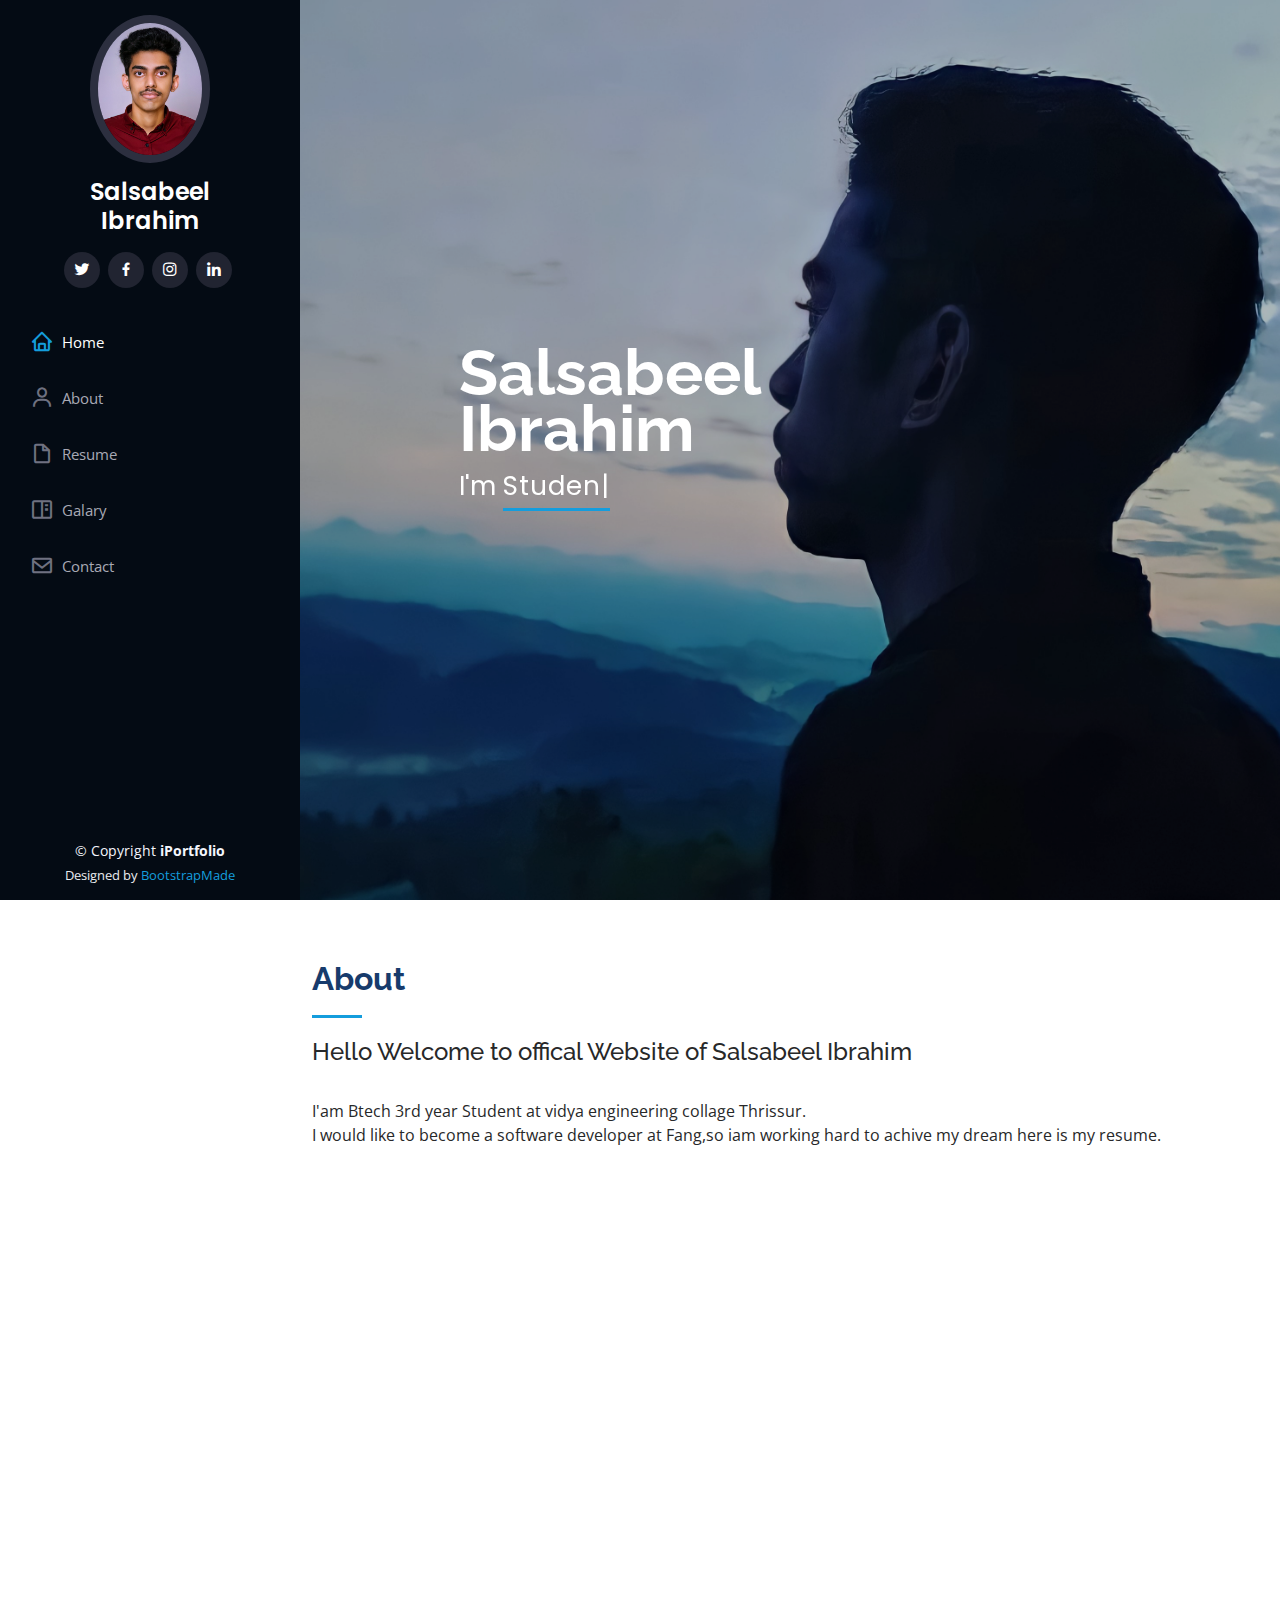
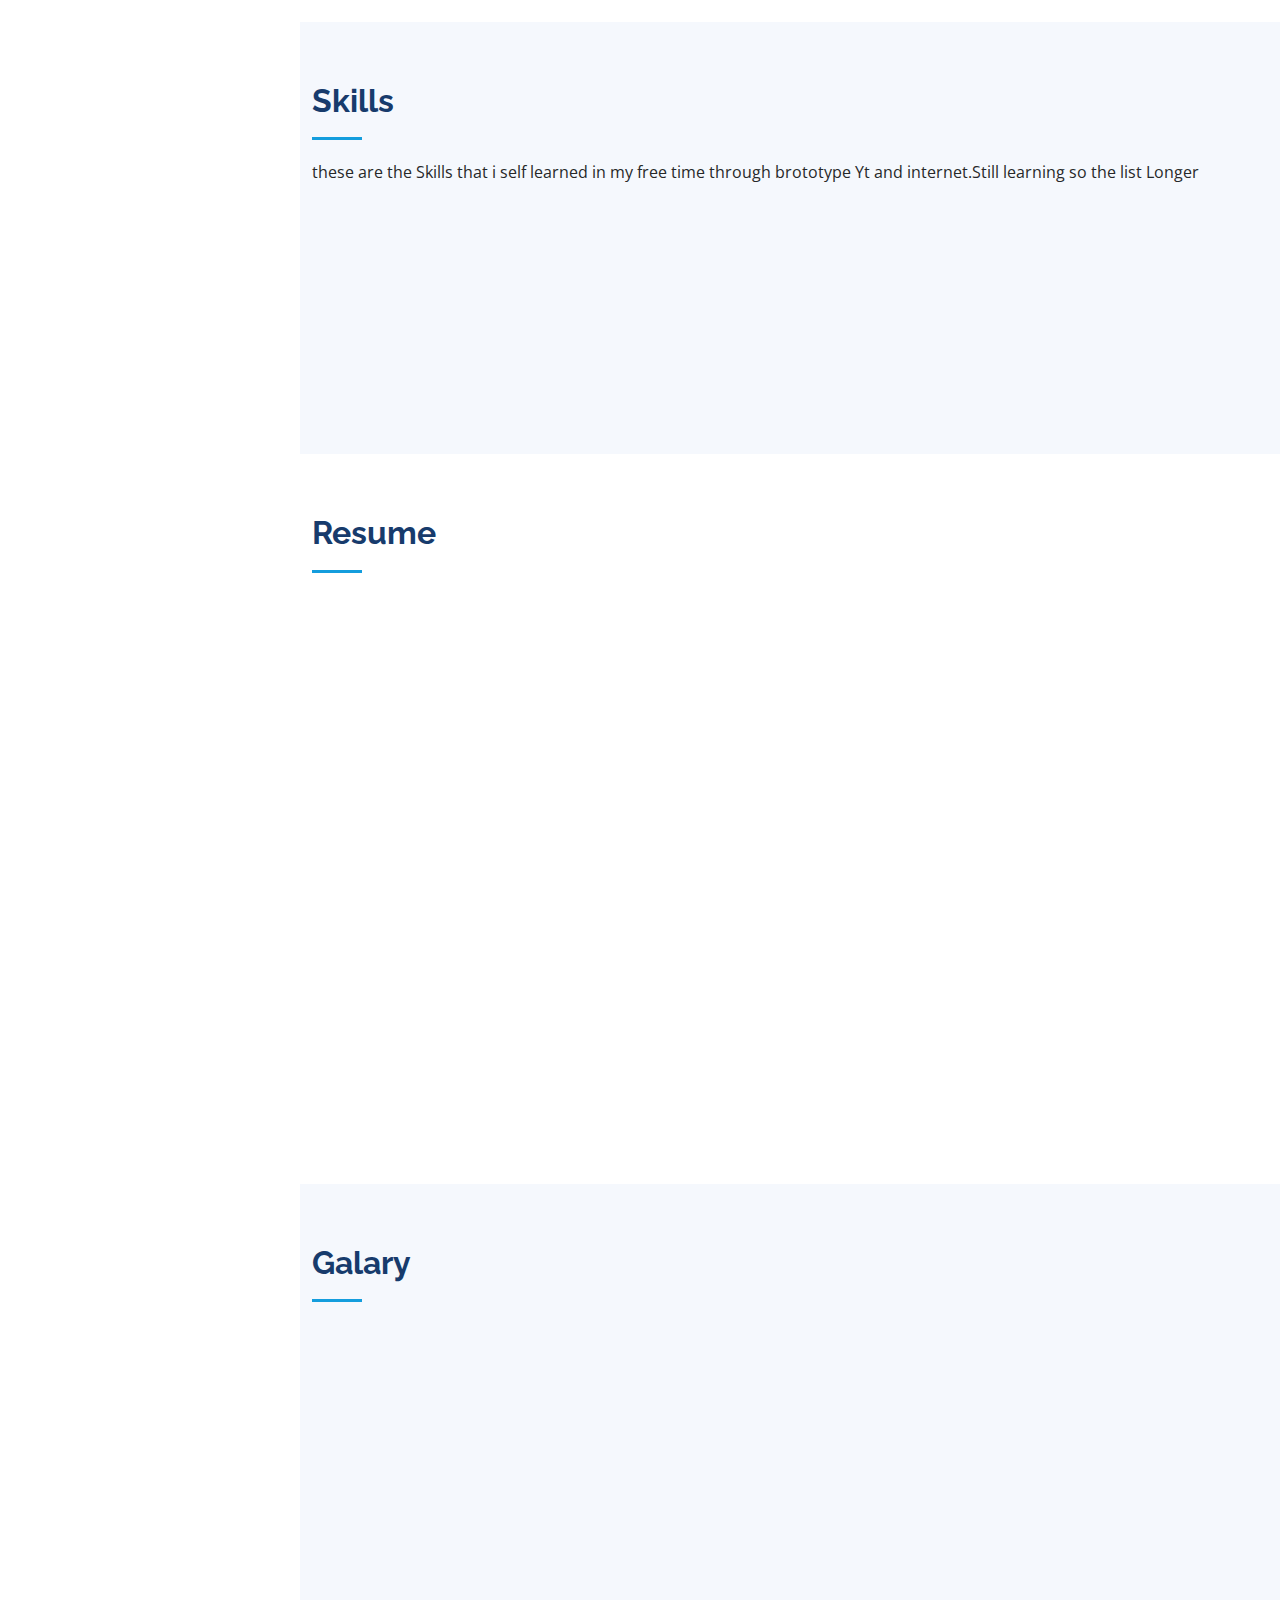
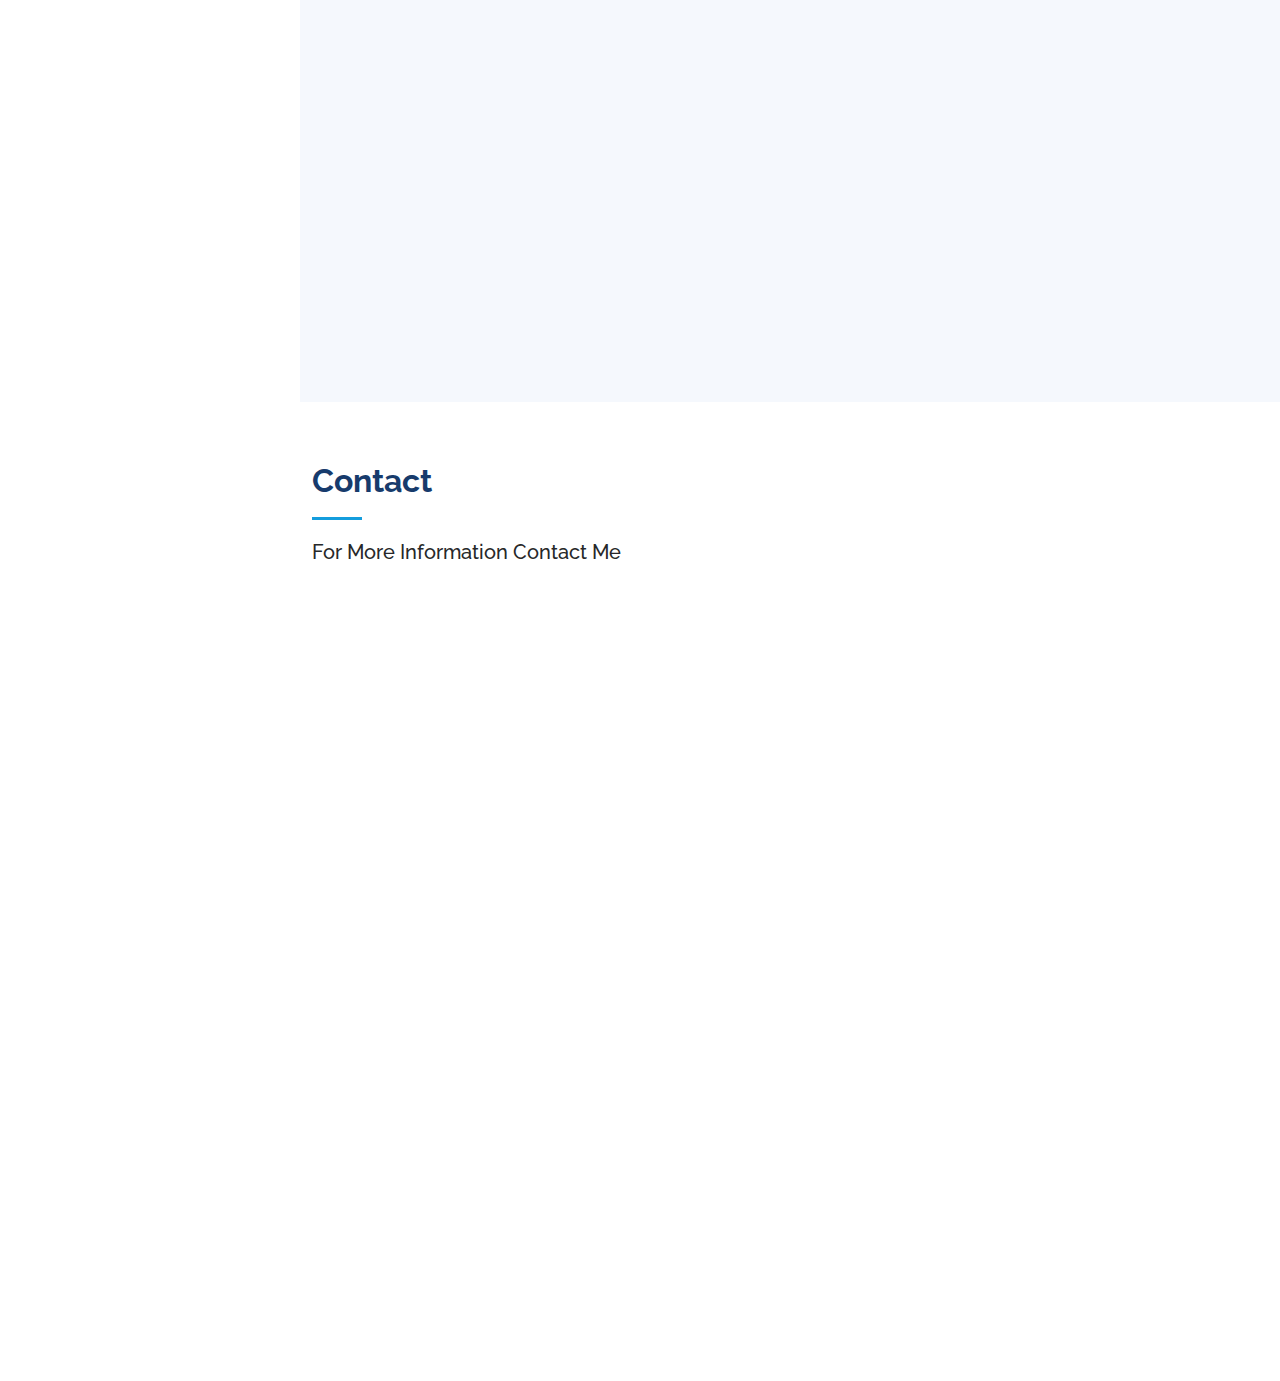
==== index.html @ 1c22c76a "contact" ====
<!DOCTYPE html>
<html lang="en">

<head>
  <meta charset="utf-8">
  <meta content="width=device-width, initial-scale=1.0" name="viewport">

  <title>Salsabeel Ibrahim</title>
  <meta content="" name="description">
  <meta content="" name="keywords">

  <!-- Favicons -->
  <link href="assets/img/favicon.png" rel="icon">
  <link href="assets/img/apple-touch-icon.png" rel="apple-touch-icon">

  <!-- Google Fonts -->
  <link href="https://fonts.googleapis.com/css?family=Open+Sans:300,300i,400,400i,600,600i,700,700i|Raleway:300,300i,400,400i,500,500i,600,600i,700,700i|Poppins:300,300i,400,400i,500,500i,600,600i,700,700i" rel="stylesheet">

  <!-- Vendor CSS Files -->
  <link href="assets/vendor/aos/aos.css" rel="stylesheet">
  <link href="assets/vendor/bootstrap/css/bootstrap.min.css" rel="stylesheet">
  <link href="assets/vendor/bootstrap-icons/bootstrap-icons.css" rel="stylesheet">
  <link href="assets/vendor/boxicons/css/boxicons.min.css" rel="stylesheet">
  <link href="assets/vendor/glightbox/css/glightbox.min.css" rel="stylesheet">
  <link href="assets/vendor/swiper/swiper-bundle.min.css" rel="stylesheet">

  <!-- Template Main CSS File -->
  <link href="assets/css/style.css" rel="stylesheet">


</head>

<body>

  <!-- ======= Mobile nav toggle button ======= -->
  <i class="bi bi-list mobile-nav-toggle d-xl-none"></i>

  <!-- ======= Header ======= -->
  <header id="header">
    <div class="d-flex flex-column">

      <div class="profile">
        <img src="assets/img/salprofile.jpg" alt="" class="img-fluid rounded-circle">
        <h1 class="text-light"><a href="index.html">Salsabeel<br>Ibrahim</a></h1>
        <div class="social-links mt-3 text-center">
          <a href="https://twitter.com/Salsabeel50" class="twitter"><i class="bx bxl-twitter"></i></a>
          <a href="https://www.facebook.com/profile.php?id=100012291482930" class="facebook"><i class="bx bxl-facebook"></i></a>
          <a href="https://www.instagram.com/_salsabeel_ibrahim_/" class="instagram"><i class="bx bxl-instagram"></i></a>
          <a href="https://www.linkedin.com/in/salsabeel-ibrahim-2803271a0/" class="linkedin"><i class="bx bxl-linkedin"></i></a>
        </div>
      </div>

      <nav id="navbar" class="nav-menu navbar">
        <ul>
          <li><a href="#hero" class="nav-link scrollto active"><i class="bx bx-home"></i> <span>Home</span></a></li>
          <li><a href="#about" class="nav-link scrollto"><i class="bx bx-user"></i> <span>About</span></a></li>
          <li><a href="#resume" class="nav-link scrollto"><i class="bx bx-file-blank"></i> <span>Resume</span></a></li>
          <li><a href="#portfolio" class="nav-link scrollto"><i class="bx bx-book-content"></i> <span>Galary</span></a></li>
          <li><a href="#contact" class="nav-link scrollto"><i class="bx bx-envelope"></i> <span>Contact</span></a></li>
        </ul>
      </nav><!-- .nav-menu -->
    </div>
  </header><!-- End Header -->

  <!-- ======= Hero Section ======= -->
  <section id="hero" class="d-flex flex-column justify-content-center align-items-center">
    <div class="hero-container" data-aos="fade-in">
      <h1>Salsabeel<br>Ibrahim</h1>
      <p>I'm <span class="typed" data-typed-items="Student, Designer, Freelancer, Programmer"></span></p>
    </div>
  </section><!-- End Hero -->

  <main id="main">

    <!-- ======= About Section ======= -->
    <section id="about" class="about">
      <div class="container">

        <div class="section-title">
          <h2>About</h2>
          <p><h4>Hello Welcome to offical Website of Salsabeel Ibrahim </h4> <br>I'am Btech 3rd year Student at vidya engineering collage Thrissur.<br>I would like to become a software developer at Fang,so iam working hard to achive my dream here is my resume.</p>
        </div>

        <div class="row">
          <div class="col-lg-4" data-aos="fade-right">
            <img src="assets/img/salprofile.jpg" class="img-fluid" alt="">
          </div>
          <div class="col-lg-8 pt-4 pt-lg-0 content" data-aos="fade-left">
            <h3>Programmer &amp; Web Designer.</h3>
            <p class="fst-italic">
             <h4>Personal Details</h4>
            </p>
            <div class="row">
              <div class="col-lg-6">
                <ul>
                  <li><i class="bi bi-chevron-right"></i> <strong>Birthday:</strong> <span>17 Aug 2001</span></li>
                  <li><i class="bi bi-chevron-right"></i> <strong>Website:</strong> <span>www.example.com</span></li>
                  <li><i class="bi bi-chevron-right"></i> <strong>Phone:</strong> <span>+91 8129558456</span></li>
                  <li><i class="bi bi-chevron-right"></i> <strong>City:</strong> <span>Thrissur,Kerala, India</span></li>
                </ul>
              </div>
              <div class="col-lg-6">
                <ul>
                  <li><i class="bi bi-chevron-right"></i> <strong>Age:</strong> <span>20</span></li>
                  <li><i class="bi bi-chevron-right"></i> <strong>Degree:</strong> <span>Btech</span></li>
                  <li><i class="bi bi-chevron-right"></i> <strong>PhEmailone:</strong> <span>salsabeelibrahim327@gmail.com</span></li>
                  <li><i class="bi bi-chevron-right"></i> <strong>Freelance:</strong> <span>Available</span></li>
                </ul>
              </div>
            </div>
            <p>
            </p>
          </div>
        </div>

      </div>
    </section><!-- End About Section -->

   

    <!-- ======= Skills Section ======= -->
    <section id="skills" class="skills section-bg">
      <div class="container">

        <div class="section-title">
          <h2>Skills</h2>
          <p>these are the Skills that i self learned in my free time through brototype Yt and internet.Still learning so the list Longer </p>
        </div>

        <div class="row skills-content">

          <div class="col-lg-6" data-aos="fade-up">

            <div class="progress">
              <span class="skill">HTML <i class="val">100%</i></span>
              <div class="progress-bar-wrap">
                <div class="progress-bar" role="progressbar" aria-valuenow="100" aria-valuemin="0" aria-valuemax="100"></div>
              </div>
            </div>

            <div class="progress">
              <span class="skill">C Programing <i class="val">90%</i></span>
              <div class="progress-bar-wrap">
                <div class="progress-bar" role="progressbar" aria-valuenow="90" aria-valuemin="0" aria-valuemax="100"></div>
              </div>
            </div>

            <div class="progress">
              <span class="skill">JavaScript <i class="val">75%</i></span>
              <div class="progress-bar-wrap">
                <div class="progress-bar" role="progressbar" aria-valuenow="75" aria-valuemin="0" aria-valuemax="100"></div>
              </div>
            </div>

          </div>

          <div class="col-lg-6" data-aos="fade-up" data-aos-delay="100">

            <div class="progress">
              <span class="skill">Python <i class="val">80%</i></span>
              <div class="progress-bar-wrap">
                <div class="progress-bar" role="progressbar" aria-valuenow="80" aria-valuemin="0" aria-valuemax="100"></div>
              </div>
            </div>

            <div class="progress">
              <span class="skill">Java<i class="val">90%</i></span>
              <div class="progress-bar-wrap">
                <div class="progress-bar" role="progressbar" aria-valuenow="90" aria-valuemin="0" aria-valuemax="100"></div>
              </div>
            </div>

            <div class="progress">
              <span class="skill">Sql <i class="val">55%</i></span>
              <div class="progress-bar-wrap">
                <div class="progress-bar" role="progressbar" aria-valuenow="55" aria-valuemin="0" aria-valuemax="100"></div>
              </div>
            </div>

          </div>

        </div>

      </div>
    </section><!-- End Skills Section -->

    <!-- ======= Resume Section ======= -->
    <section id="resume" class="resume">
      <div class="container">

        <div class="section-title">
          <h2>Resume</h2>
          <p></p>
        </div>

        <div class="row">
          <div class="col-lg-6" data-aos="fade-up">
            <h3 class="resume-title">Sumary</h3>
            <div class="resume-item pb-0">
              <h4>Salsabeel Ibrahim</h4>
              <ul>
                <li>Valiyakath (H) Thrissur,kechery po</li>
                <li>(+91) 8129558456</li>
                <li>salsabeelibrahim327@gmail.com</li>
              </ul>
            </div>

            <h3 class="resume-title">Education</h3>
            <div class="resume-item">
              <h4>Btech Cse</h4>
              <h5>2019 - present</h5>
              <p><em>Vidya Engineering Collage,Thrissur,Kerala</em></p>
              
            </div>
            <div class="resume-item">
              <h4>+2 Computer Science</h4>
              <h5>2017 - 2019</h5>
              <p><em>Concord Hss,thrissur,Kerala</em></p>
             </div>
          </div>
          <div class="col-lg-6" data-aos="fade-up" data-aos-delay="100">
            <h3 class="resume-title">Professional Experience</h3>
            <div class="resume-item">
              <h4>Web Designer</h4>
              <h5>2021 - Present</h5>
              <p><em>Thrissur,Kerala</em></p>
              <ul>
            </ul>
            </div>
            <div class="resume-item">
              <h4>Program Developer</h4>
              <h5>2020 - Present</h5>
              <p><em>Thrissur,Kerala</em></p>
              <ul>
             
              </ul>
            </div>
          </div>
        </div>

      </div>
    </section><!-- End Resume Section -->

    <!-- ======= Galary Section ======= -->
    <section id="portfolio" class="portfolio section-bg">
      <div class="container">

        <div class="section-title">
          <h2>Galary</h2>
          
        </div>

        <div class="row" data-aos="fade-up">
          <div class="col-lg-12 d-flex justify-content-center">
            <ul id="portfolio-flters">
              <li data-filter="*" class="filter-active">IMG</li>
           
          
            </ul>
          </div>
        </div>

        <div class="row portfolio-container" data-aos="fade-up" data-aos-delay="100">

          <div class="col-lg-4 col-md-6 portfolio-item filter-app">
            <div class="portfolio-wrap">
              <img src="assets/img/portfolio/portfolio-1.jpg" class="img-fluid" alt="">
              <div class="portfolio-links">
                <a href="assets/img/portfolio/portfolio-1.jpg" data-gallery="portfolioGallery" class="portfolio-lightbox" title="App 1"><i class="bx bx-plus"></i></a>
                <a href="portfolio-details.html" title="More Details"><i class="bx bx-link"></i></a>
              </div>
            </div>
          </div>

          <div class="col-lg-4 col-md-6 portfolio-item filter-web">
            <div class="portfolio-wrap">
              <img src="assets/img/portfolio/portfolio-2.jpg" class="img-fluid" alt="">
              <div class="portfolio-links">
                <a href="assets/img/portfolio/portfolio-2.jpg" data-gallery="portfolioGallery" class="portfolio-lightbox" title="Web 3"><i class="bx bx-plus"></i></a>
                <a href="portfolio-details.html" title="More Details"><i class="bx bx-link"></i></a>
              </div>
            </div>
          </div>

          <div class="col-lg-4 col-md-6 portfolio-item filter-app">
            <div class="portfolio-wrap">
              <img src="assets/img/portfolio/portfolio-3.jpg" class="img-fluid" alt="">
              <div class="portfolio-links">
                <a href="assets/img/portfolio/portfolio-3.jpg" data-gallery="portfolioGallery" class="portfolio-lightbox" title="App 2"><i class="bx bx-plus"></i></a>
                <a href="portfolio-details.html" title="More Details"><i class="bx bx-link"></i></a>
              </div>
            </div>
          </div>

          <div class="col-lg-4 col-md-6 portfolio-item filter-card">
            <div class="portfolio-wrap">
              <img src="assets/img/portfolio/portfolio-4.jpg" class="img-fluid" alt="">
              <div class="portfolio-links">
                <a href="assets/img/portfolio/portfolio-4.jpg" data-gallery="portfolioGallery" class="portfolio-lightbox" title="Card 2"><i class="bx bx-plus"></i></a>
                <a href="portfolio-details.html" title="More Details"><i class="bx bx-link"></i></a>
              </div>
            </div>
          </div>

          <div class="col-lg-4 col-md-6 portfolio-item filter-web">
            <div class="portfolio-wrap">
              <img src="assets/img/portfolio/portfolio-5.jpg" class="img-fluid" alt="">
              <div class="portfolio-links">
                <a href="assets/img/portfolio/portfolio-5.jpg" data-gallery="portfolioGallery" class="portfolio-lightbox" title="Web 2"><i class="bx bx-plus"></i></a>
                <a href="portfolio-details.html" title="More Details"><i class="bx bx-link"></i></a>
              </div>
            </div>
          </div>

          <div class="col-lg-4 col-md-6 portfolio-item filter-app">
            <div class="portfolio-wrap">
              <img src="assets/img/portfolio/portfolio-6.jpg" class="img-fluid" alt="">
              <div class="portfolio-links">
                <a href="assets/img/portfolio/portfolio-6.jpg" data-gallery="portfolioGallery" class="portfolio-lightbox" title="App 3"><i class="bx bx-plus"></i></a>
                <a href="portfolio-details.html" title="More Details"><i class="bx bx-link"></i></a>
              </div>
            </div>
          </div>

        
        
       

        </div>

      </div>
    </section>
    <!-- End Galary Section -->
    

    <!-- ======= Contact Section ======= -->
    <section id="contact" class="contact">
      <div class="container">

        <div class="section-title">
          <h2>Contact</h2>
          <h5>For More Information Contact Me</h5>
        </div>

        <div class="row" data-aos="fade-in">

          <div class="col-lg-5 d-flex align-items-stretch">
            <div class="info">
              <div class="address">
                <i class="bi bi-geo-alt"></i>
                <h4>Location:</h4>
                <p>Valiyakath house,kechery po</p>
              </div>

              <div class="email">
                <i class="bi bi-envelope"></i>
                <h4>Email:</h4>
                <p>salsabeelibrahim327@gmail.com</p>
              </div>

              <div class="phone">
                <i class="bi bi-phone"></i>
                <h4>Call:</h4>
                <p>+91 8129558456</p>
              </div>
              <iframe src="https://www.google.com/maps/embed?pb=!1m18!1m12!1m3!1d3921.4640802925537!2d76.12225723740738!3d10.621009330094372!2m3!1f0!2f0!3f0!3m2!1i1024!2i768!4f13.1!3m3!1m2!1s0x3ba7eb0253579661%3A0xbcd5757e93e74c74!2zMTDCsDM3JzE1LjYiTiA3NsKwMDcnMjUuMiJF!5e0!3m2!1sen!2sin!4v1645199486557!5m2!1sen!2sin" width="320" height="330" style="border:0;" allowfullscreen="" loading="lazy"></iframe>
                </div>

          </div>

          <div class="col-lg-7 mt-5 mt-lg-0 d-flex align-items-stretch">
            <form action="forms/contact.php" method="post" role="form" class="php-email-form">
              <div class="row">
                <div class="form-group col-md-6">
                  <label for="name">Your Name</label>
                  <input type="text" name="name" class="form-control" id="name" required>
                </div>
                <div class="form-group col-md-6">
                  <label for="name">Your Email</label>
                  <input type="email" class="form-control" name="email" id="email" required>
                </div>
              </div>
              <div class="form-group">
                <label for="name">Subject</label>
                <input type="text" class="form-control" name="subject" id="subject" required>
              </div>
              <div class="form-group">
                <label for="name">Message</label>
                <textarea class="form-control" name="message" rows="10" required></textarea>
              </div>
              <div class="my-3">
                <div class="loading">Loading</div>
                <div class="error-message"></div>
                <div class="sent-message">Your message has been sent. Thank you!</div>
              </div>
              <div class="text-center"><button type="submit">Send Message</button></div>
            </form>
          </div>

        </div>

      </div>
    </section><!-- End Contact Section -->

  </main><!-- End #main -->

  <!-- ======= Footer ======= -->
  <footer id="footer">
    <div class="container">
      <div class="copyright">
        &copy; Copyright <strong><span>iPortfolio</span></strong>
      </div>
      <div class="credits">
        <!-- All the links in the footer should remain intact. -->
        <!-- You can delete the links only if you purchased the pro version. -->
        <!-- Licensing information: https://bootstrapmade.com/license/ -->
        <!-- Purchase the pro version with working PHP/AJAX contact form: https://bootstrapmade.com/iportfolio-bootstrap-portfolio-websites-template/ -->
        Designed by <a href="https://bootstrapmade.com/">BootstrapMade</a>
      </div>
    </div>
  </footer><!-- End  Footer -->

  <a href="#" class="back-to-top d-flex align-items-center justify-content-center"><i class="bi bi-arrow-up-short"></i></a>

  <!-- Vendor JS Files -->
  <script src="assets/vendor/purecounter/purecounter.js"></script>
  <script src="assets/vendor/aos/aos.js"></script>
  <script src="assets/vendor/bootstrap/js/bootstrap.bundle.min.js"></script>
  <script src="assets/vendor/glightbox/js/glightbox.min.js"></script>
  <script src="assets/vendor/isotope-layout/isotope.pkgd.min.js"></script>
  <script src="assets/vendor/swiper/swiper-bundle.min.js"></script>
  <script src="assets/vendor/typed.js/typed.min.js"></script>
  <script src="assets/vendor/waypoints/noframework.waypoints.js"></script>
  <script src="assets/vendor/php-email-form/validate.js"></script>

  <!-- Template Main JS File -->
  <script src="assets/js/main.js"></script>

</body>

</html>
---- assets/css/style.css ----
/**
* Template Name: iPortfolio - v3.7.0
* Template URL: https://bootstrapmade.com/iportfolio-bootstrap-portfolio-websites-template/
* Author: BootstrapMade.com
* License: https://bootstrapmade.com/license/
*/

/*--------------------------------------------------------------
# General
--------------------------------------------------------------*/
body {
  font-family: "Open Sans", sans-serif;
  color: #272829;
}

a {
  color: #149ddd;
  text-decoration: none;
}

a:hover {
  color: #37b3ed;
  text-decoration: none;
}

h1, h2, h3, h4, h5, h6 {
  font-family: "Raleway", sans-serif;
}

/*--------------------------------------------------------------
# Back to top button
--------------------------------------------------------------*/
.back-to-top {
  position: fixed;
  visibility: hidden;
  opacity: 0;
  right: 15px;
  bottom: 15px;
  z-index: 996;
  background: #149ddd;
  width: 40px;
  height: 40px;
  border-radius: 50px;
  transition: all 0.4s;
}
.back-to-top i {
  font-size: 28px;
  color: #fff;
  line-height: 0;
}
.back-to-top:hover {
  background: #2eafec;
  color: #fff;
}
.back-to-top.active {
  visibility: visible;
  opacity: 1;
}

/*--------------------------------------------------------------
# Header
--------------------------------------------------------------*/
#header {
  position: fixed;
  top: 0;
  left: 0;
  bottom: 0;
  width: 300px;
  transition: all ease-in-out 0.5s;
  z-index: 9997;
  transition: all 0.5s;
  padding: 0 15px;
  background: #040b14;
  overflow-y: auto;
}
#header .profile img {
  margin: 15px auto;
  display: block;
  width: 120px;
  border: 8px solid #2c2f3f;
}
#header .profile h1 {
  font-size: 24px;
  margin: 0;
  padding: 0;
  font-weight: 600;
  -moz-text-align-last: center;
  text-align-last: center;
  font-family: "Poppins", sans-serif;
}
#header .profile h1 a, #header .profile h1 a:hover {
  color: #fff;
  text-decoration: none;
}
#header .profile .social-links a {
  font-size: 18px;
  display: inline-block;
  background: #212431;
  color: #fff;
  line-height: 1;
  padding: 8px 0;
  margin-right: 4px;
  border-radius: 50%;
  text-align: center;
  width: 36px;
  height: 36px;
  transition: 0.3s;
}
#header .profile .social-links a:hover {
  background: #149ddd;
  color: #fff;
  text-decoration: none;
}

#main {
  margin-left: 300px;
}

@media (max-width: 1199px) {
  #header {
    left: -300px;
  }

  #main {
    margin-left: 0;
  }
}
/*--------------------------------------------------------------
# Navigation Menu
--------------------------------------------------------------*/
/* Desktop Navigation */
.nav-menu {
  padding: 30px 0 0 0;
}
.nav-menu * {
  margin: 0;
  padding: 0;
  list-style: none;
}
.nav-menu > ul > li {
  position: relative;
  white-space: nowrap;
}
.nav-menu a, .nav-menu a:focus {
  display: flex;
  align-items: center;
  color: #a8a9b4;
  padding: 12px 15px;
  margin-bottom: 8px;
  transition: 0.3s;
  font-size: 15px;
}
.nav-menu a i, .nav-menu a:focus i {
  font-size: 24px;
  padding-right: 8px;
  color: #6f7180;
}
.nav-menu a:hover, .nav-menu .active, .nav-menu .active:focus, .nav-menu li:hover > a {
  text-decoration: none;
  color: #fff;
}
.nav-menu a:hover i, .nav-menu .active i, .nav-menu .active:focus i, .nav-menu li:hover > a i {
  color: #149ddd;
}

/* Mobile Navigation */
.mobile-nav-toggle {
  position: fixed;
  right: 15px;
  top: 15px;
  z-index: 9998;
  border: 0;
  font-size: 24px;
  transition: all 0.4s;
  outline: none !important;
  background-color: #149ddd;
  color: #fff;
  width: 40px;
  height: 40px;
  display: inline-flex;
  align-items: center;
  justify-content: center;
  line-height: 0;
  border-radius: 50px;
  cursor: pointer;
}

.mobile-nav-active {
  overflow: hidden;
}
.mobile-nav-active #header {
  left: 0;
}

/*--------------------------------------------------------------
# Hero Section
--------------------------------------------------------------*/
#hero {
  width: 100%;
  height: 100vh;
  background: url("../img/cover_ccexpress.jpeg") top center;
  background-size:cover;
  padding-left: 10px;
}
#hero:before {
  content: "";
  background: rgba(5, 13, 24, 0.3);
  position: absolute;
  bottom: 0;
  top: 0;
  left: 0;
  right: 0;
  z-index: 1;
}
#hero .hero-container {
  position: relative;
  z-index: 2;
  min-width: 300px;
  margin-right: 70px;
}
#hero h1 {
  margin: 0 0 10px 0;
  font-size: 64px;
  font-weight: 700;
  line-height: 56px;
  color: #fff;
}
#hero p {
  color: #fff;
  margin-bottom: 50px;
  font-size: 26px;
  font-family: "Poppins", sans-serif;
}
#hero p span {
  color: #fff;
  padding-bottom: 4px;
  letter-spacing: 1px;
  border-bottom: 3px solid #149ddd;
}
@media (min-width: 1024px) {
  #hero {
    background-attachment: fixed;
  }
}
@media (max-width: 768px) {
  #hero h1 {
    font-size: 28px;
    line-height: 36px;
  }
  #hero h2 {
    font-size: 18px;
    line-height: 24px;
    margin-bottom: 30px;
  }
}

/*--------------------------------------------------------------
# Sections General
--------------------------------------------------------------*/
section {
  padding: 60px 0;
  overflow: hidden;
}

.section-bg {
  background: #f5f8fd;
}

.section-title {
  padding-bottom: 30px;
}
.section-title h2 {
  font-size: 32px;
  font-weight: bold;
  margin-bottom: 20px;
  padding-bottom: 20px;
  position: relative;
  color: #173b6c;
}
.section-title h2::after {
  content: "";
  position: absolute;
  display: block;
  width: 50px;
  height: 3px;
  background: #149ddd;
  bottom: 0;
  left: 0;
}
.section-title p {
  margin-bottom: 0;
}

/*--------------------------------------------------------------
# About
--------------------------------------------------------------*/
.about .content h3 {
  font-weight: 700;
  font-size: 26px;
  color: #173b6c;
}
.about .content ul {
  list-style: none;
  padding: 0;
}
.about .content ul li {
  margin-bottom: 20px;
  display: flex;
  align-items: center;
}
.about .content ul strong {
  margin-right: 10px;
}
.about .content ul i {
  font-size: 16px;
  margin-right: 5px;
  color: #149ddd;
  line-height: 0;
}
.about .content p:last-child {
  margin-bottom: 0;
}

/*--------------------------------------------------------------
# Facts
--------------------------------------------------------------*/
.facts {
  padding-bottom: 30px;
}
.facts .count-box {
  padding: 30px;
  width: 100%;
}
.facts .count-box i {
  display: block;
  font-size: 44px;
  color: #149ddd;
  float: left;
  line-height: 0;
}
.facts .count-box span {
  font-size: 48px;
  line-height: 40px;
  display: block;
  font-weight: 700;
  color: #050d18;
  margin-left: 60px;
}
.facts .count-box p {
  padding: 15px 0 0 0;
  margin: 0 0 0 60px;
  font-family: "Raleway", sans-serif;
  font-size: 14px;
  color: #122f57;
}
.facts .count-box a {
  font-weight: 600;
  display: block;
  margin-top: 20px;
  color: #122f57;
  font-size: 15px;
  font-family: "Poppins", sans-serif;
  transition: ease-in-out 0.3s;
}
.facts .count-box a:hover {
  color: #1f5297;
}

/*--------------------------------------------------------------
# Akills
--------------------------------------------------------------*/
.skills .progress {
  height: 60px;
  display: block;
  background: none;
  border-radius: 0;
}
.skills .progress .skill {
  padding: 0;
  margin: 0 0 6px 0;
  text-transform: uppercase;
  display: block;
  font-weight: 600;
  font-family: "Poppins", sans-serif;
  color: #050d18;
}
.skills .progress .skill .val {
  float: right;
  font-style: normal;
}
.skills .progress-bar-wrap {
  background: #dce8f8;
  height: 10px;
}
.skills .progress-bar {
  width: 1px;
  height: 10px;
  transition: 0.9s;
  background-color: #149ddd;
}

/*--------------------------------------------------------------
# Resume
--------------------------------------------------------------*/
.resume .resume-title {
  font-size: 26px;
  font-weight: 700;
  margin-top: 20px;
  margin-bottom: 20px;
  color: #050d18;
}
.resume .resume-item {
  padding: 0 0 20px 20px;
  margin-top: -2px;
  border-left: 2px solid #1f5297;
  position: relative;
}
.resume .resume-item h4 {
  line-height: 18px;
  font-size: 18px;
  font-weight: 600;
  text-transform: uppercase;
  font-family: "Poppins", sans-serif;
  color: #050d18;
  margin-bottom: 10px;
}
.resume .resume-item h5 {
  font-size: 16px;
  background: #e4edf9;
  padding: 5px 15px;
  display: inline-block;
  font-weight: 600;
  margin-bottom: 10px;
}
.resume .resume-item ul {
  padding-left: 20px;
}
.resume .resume-item ul li {
  padding-bottom: 10px;
}
.resume .resume-item:last-child {
  padding-bottom: 0;
}
.resume .resume-item::before {
  content: "";
  position: absolute;
  width: 16px;
  height: 16px;
  border-radius: 50px;
  left: -9px;
  top: 0;
  background: #fff;
  border: 2px solid #1f5297;
}

/*--------------------------------------------------------------
# Portfolio
--------------------------------------------------------------*/
.portfolio .portfolio-item {
  margin-bottom: 30px;
}
.portfolio #portfolio-flters {
  padding: 0;
  margin: 0 auto 35px auto;
  list-style: none;
  text-align: center;
  background: #fff;
  border-radius: 50px;
  padding: 2px 15px;
}
.portfolio #portfolio-flters li {
  cursor: pointer;
  display: inline-block;
  padding: 10px 15px 8px 15px;
  font-size: 14px;
  font-weight: 600;
  line-height: 1;
  text-transform: uppercase;
  color: #272829;
  margin-bottom: 5px;
  transition: all 0.3s ease-in-out;
}
.portfolio #portfolio-flters li:hover, .portfolio #portfolio-flters li.filter-active {
  color: #149ddd;
}
.portfolio #portfolio-flters li:last-child {
  margin-right: 0;
}
.portfolio .portfolio-wrap {
  transition: 0.3s;
  position: relative;
  overflow: hidden;
  z-index: 1;
}
.portfolio .portfolio-wrap::before {
  content: "";
  background: rgba(255, 255, 255, 0.5);
  position: absolute;
  left: 0;
  right: 0;
  top: 0;
  bottom: 0;
  transition: all ease-in-out 0.3s;
  z-index: 2;
  opacity: 0;
}
.portfolio .portfolio-wrap .portfolio-links {
  opacity: 1;
  left: 0;
  right: 0;
  bottom: -60px;
  z-index: 3;
  position: absolute;
  transition: all ease-in-out 0.3s;
  display: flex;
  justify-content: center;
}
.portfolio .portfolio-wrap .portfolio-links a {
  color: #fff;
  font-size: 28px;
  text-align: center;
  background: rgba(20, 157, 221, 0.75);
  transition: 0.3s;
  width: 50%;
}
.portfolio .portfolio-wrap .portfolio-links a:hover {
  background: rgba(20, 157, 221, 0.95);
}
.portfolio .portfolio-wrap .portfolio-links a + a {
  border-left: 1px solid #37b3ed;
}
.portfolio .portfolio-wrap:hover::before {
  top: 0;
  left: 0;
  right: 0;
  bottom: 0;
  opacity: 1;
}
.portfolio .portfolio-wrap:hover .portfolio-links {
  opacity: 1;
  bottom: 0;
}

/*--------------------------------------------------------------
# Portfolio Details
--------------------------------------------------------------*/
.portfolio-details {
  padding-top: 40px;
}
.portfolio-details .portfolio-details-slider img {
  width: 100%;
}
.portfolio-details .portfolio-details-slider .swiper-pagination {
  margin-top: 20px;
  position: relative;
}
.portfolio-details .portfolio-details-slider .swiper-pagination .swiper-pagination-bullet {
  width: 12px;
  height: 12px;
  background-color: #fff;
  opacity: 1;
  border: 1px solid #149ddd;
}
.portfolio-details .portfolio-details-slider .swiper-pagination .swiper-pagination-bullet-active {
  background-color: #149ddd;
}
.portfolio-details .portfolio-info {
  padding: 30px;
  box-shadow: 0px 0 30px rgba(5, 13, 24, 0.08);
}
.portfolio-details .portfolio-info h3 {
  font-size: 22px;
  font-weight: 700;
  margin-bottom: 20px;
  padding-bottom: 20px;
  border-bottom: 1px solid #eee;
}
.portfolio-details .portfolio-info ul {
  list-style: none;
  padding: 0;
  font-size: 15px;
}
.portfolio-details .portfolio-info ul li + li {
  margin-top: 10px;
}
.portfolio-details .portfolio-description {
  padding-top: 30px;
}
.portfolio-details .portfolio-description h2 {
  font-size: 26px;
  font-weight: 700;
  margin-bottom: 20px;
}
.portfolio-details .portfolio-description p {
  padding: 0;
}

/*--------------------------------------------------------------
# Services
--------------------------------------------------------------*/
.services .icon-box {
  margin-bottom: 20px;
}
.services .icon {
  float: left;
  display: flex;
  align-items: center;
  justify-content: center;
  width: 54px;
  height: 54px;
  background: #149ddd;
  border-radius: 50%;
  transition: 0.5s;
  border: 1px solid #149ddd;
}
.services .icon i {
  color: #fff;
  font-size: 24px;
  line-height: 0;
}
.services .icon-box:hover .icon {
  background: #fff;
}
.services .icon-box:hover .icon i {
  color: #149ddd;
}
.services .title {
  margin-left: 80px;
  font-weight: 700;
  margin-bottom: 15px;
  font-size: 18px;
}
.services .title a {
  color: #343a40;
}
.services .title a:hover {
  color: #149ddd;
}
.services .description {
  margin-left: 80px;
  line-height: 24px;
  font-size: 14px;
}

/*--------------------------------------------------------------
# Testimonials
--------------------------------------------------------------*/
.testimonials .testimonials-carousel, .testimonials .testimonials-slider {
  overflow: hidden;
}
.testimonials .testimonial-item {
  box-sizing: content-box;
  text-align: center;
  min-height: 320px;
}
.testimonials .testimonial-item .testimonial-img {
  width: 90px;
  border-radius: 50%;
  margin: 0 auto;
}
.testimonials .testimonial-item h3 {
  font-size: 18px;
  font-weight: bold;
  margin: 10px 0 5px 0;
  color: #111;
}
.testimonials .testimonial-item h4 {
  font-size: 14px;
  color: #999;
  margin: 0;
}
.testimonials .testimonial-item .quote-icon-left, .testimonials .testimonial-item .quote-icon-right {
  color: #c3e8fa;
  font-size: 26px;
}
.testimonials .testimonial-item .quote-icon-left {
  display: inline-block;
  left: -5px;
  position: relative;
}
.testimonials .testimonial-item .quote-icon-right {
  display: inline-block;
  right: -5px;
  position: relative;
  top: 10px;
}
.testimonials .testimonial-item p {
  font-style: italic;
  margin: 0 15px 15px 15px;
  padding: 20px;
  background: #fff;
  position: relative;
  margin-bottom: 35px;
  border-radius: 6px;
  box-shadow: 0px 2px 15px rgba(0, 0, 0, 0.1);
}
.testimonials .testimonial-item p::after {
  content: "";
  width: 0;
  height: 0;
  border-top: 20px solid #fff;
  border-right: 20px solid transparent;
  border-left: 20px solid transparent;
  position: absolute;
  bottom: -20px;
  left: calc(50% - 20px);
}
.testimonials .swiper-pagination {
  margin-top: 20px;
  position: relative;
}
.testimonials .swiper-pagination .swiper-pagination-bullet {
  width: 12px;
  height: 12px;
  background-color: #fff;
  opacity: 1;
  border: 1px solid #149ddd;
}
.testimonials .swiper-pagination .swiper-pagination-bullet-active {
  background-color: #149ddd;
}

/*--------------------------------------------------------------
# Contact
--------------------------------------------------------------*/
.contact {
  padding-bottom: 130px;
}
.contact .info {
  padding: 30px;
  background: #fff;
  width: 100%;
  box-shadow: 0 0 24px 0 rgba(0, 0, 0, 0.12);
}
.contact .info i {
  font-size: 20px;
  color: #149ddd;
  float: left;
  width: 44px;
  height: 44px;
  background: #dff3fc;
  display: flex;
  justify-content: center;
  align-items: center;
  border-radius: 50px;
  transition: all 0.3s ease-in-out;
}
.contact .info h4 {
  padding: 0 0 0 60px;
  font-size: 22px;
  font-weight: 600;
  margin-bottom: 5px;
  color: #050d18;
}
.contact .info p {
  padding: 0 0 10px 60px;
  margin-bottom: 20px;
  font-size: 14px;
  color: #173b6c;
}
.contact .info .email p {
  padding-top: 5px;
}
.contact .info .social-links {
  padding-left: 60px;
}
.contact .info .social-links a {
  font-size: 18px;
  display: inline-block;
  background: #333;
  color: #fff;
  line-height: 1;
  padding: 8px 0;
  border-radius: 50%;
  text-align: center;
  width: 36px;
  height: 36px;
  transition: 0.3s;
  margin-right: 10px;
}
.contact .info .social-links a:hover {
  background: #149ddd;
  color: #fff;
}
.contact .info .email:hover i, .contact .info .address:hover i, .contact .info .phone:hover i {
  background: #149ddd;
  color: #fff;
}
.contact .php-email-form {
  width: 100%;
  padding: 30px;
  background: #fff;
  box-shadow: 0 0 24px 0 rgba(0, 0, 0, 0.12);
}
.contact .php-email-form .form-group {
  padding-bottom: 8px;
}
.contact .php-email-form .validate {
  display: none;
  color: red;
  margin: 0 0 15px 0;
  font-weight: 400;
  font-size: 13px;
}
.contact .php-email-form .error-message {
  display: none;
  color: #fff;
  background: #ed3c0d;
  text-align: left;
  padding: 15px;
  font-weight: 600;
}
.contact .php-email-form .error-message br + br {
  margin-top: 25px;
}
.contact .php-email-form .sent-message {
  display: none;
  color: #fff;
  background: #18d26e;
  text-align: center;
  padding: 15px;
  font-weight: 600;
}
.contact .php-email-form .loading {
  display: none;
  background: #fff;
  text-align: center;
  padding: 15px;
}
.contact .php-email-form .loading:before {
  content: "";
  display: inline-block;
  border-radius: 50%;
  width: 24px;
  height: 24px;
  margin: 0 10px -6px 0;
  border: 3px solid #18d26e;
  border-top-color: #eee;
  -webkit-animation: animate-loading 1s linear infinite;
  animation: animate-loading 1s linear infinite;
}
.contact .php-email-form .form-group {
  margin-bottom: 15px;
}
.contact .php-email-form label {
  padding-bottom: 8px;
}
.contact .php-email-form input, .contact .php-email-form textarea {
  border-radius: 0;
  box-shadow: none;
  font-size: 14px;
}
.contact .php-email-form input {
  height: 44px;
}
.contact .php-email-form textarea {
  padding: 10px 15px;
}
.contact .php-email-form button[type=submit] {
  background: #149ddd;
  border: 0;
  padding: 10px 24px;
  color: #fff;
  transition: 0.4s;
  border-radius: 4px;
}
.contact .php-email-form button[type=submit]:hover {
  background: #37b3ed;
}
@-webkit-keyframes animate-loading {
  0% {
    transform: rotate(0deg);
  }
  100% {
    transform: rotate(360deg);
  }
}
@keyframes animate-loading {
  0% {
    transform: rotate(0deg);
  }
  100% {
    transform: rotate(360deg);
  }
}

/*--------------------------------------------------------------
# Breadcrumbs
--------------------------------------------------------------*/
.breadcrumbs {
  padding: 20px 0;
  background: #f9f9f9;
}
.breadcrumbs h2 {
  font-size: 26px;
  font-weight: 300;
}
.breadcrumbs ol {
  display: flex;
  flex-wrap: wrap;
  list-style: none;
  padding: 0;
  margin: 0;
  font-size: 15px;
}
.breadcrumbs ol li + li {
  padding-left: 10px;
}
.breadcrumbs ol li + li::before {
  display: inline-block;
  padding-right: 10px;
  color: #0e2442;
  content: "/";
}
@media (max-width: 768px) {
  .breadcrumbs .d-flex {
    display: block !important;
  }
  .breadcrumbs ol {
    display: block;
  }
  .breadcrumbs ol li {
    display: inline-block;
  }
}

/*--------------------------------------------------------------
# Footer
--------------------------------------------------------------*/
#footer {
  padding: 15px;
  color: #f4f6fd;
  font-size: 14px;
  position: fixed;
  left: 0;
  bottom: 0;
  width: 300px;
  z-index: 9999;
  background: #040b14;
}
#footer .copyright {
  text-align: center;
}
#footer .credits {
  padding-top: 5px;
  text-align: center;
  font-size: 13px;
  color: #eaebf0;
}
@media (max-width: 1199px) {
  #footer {
    position: static;
    width: auto;
    padding-right: 20px 15px;
  }
}
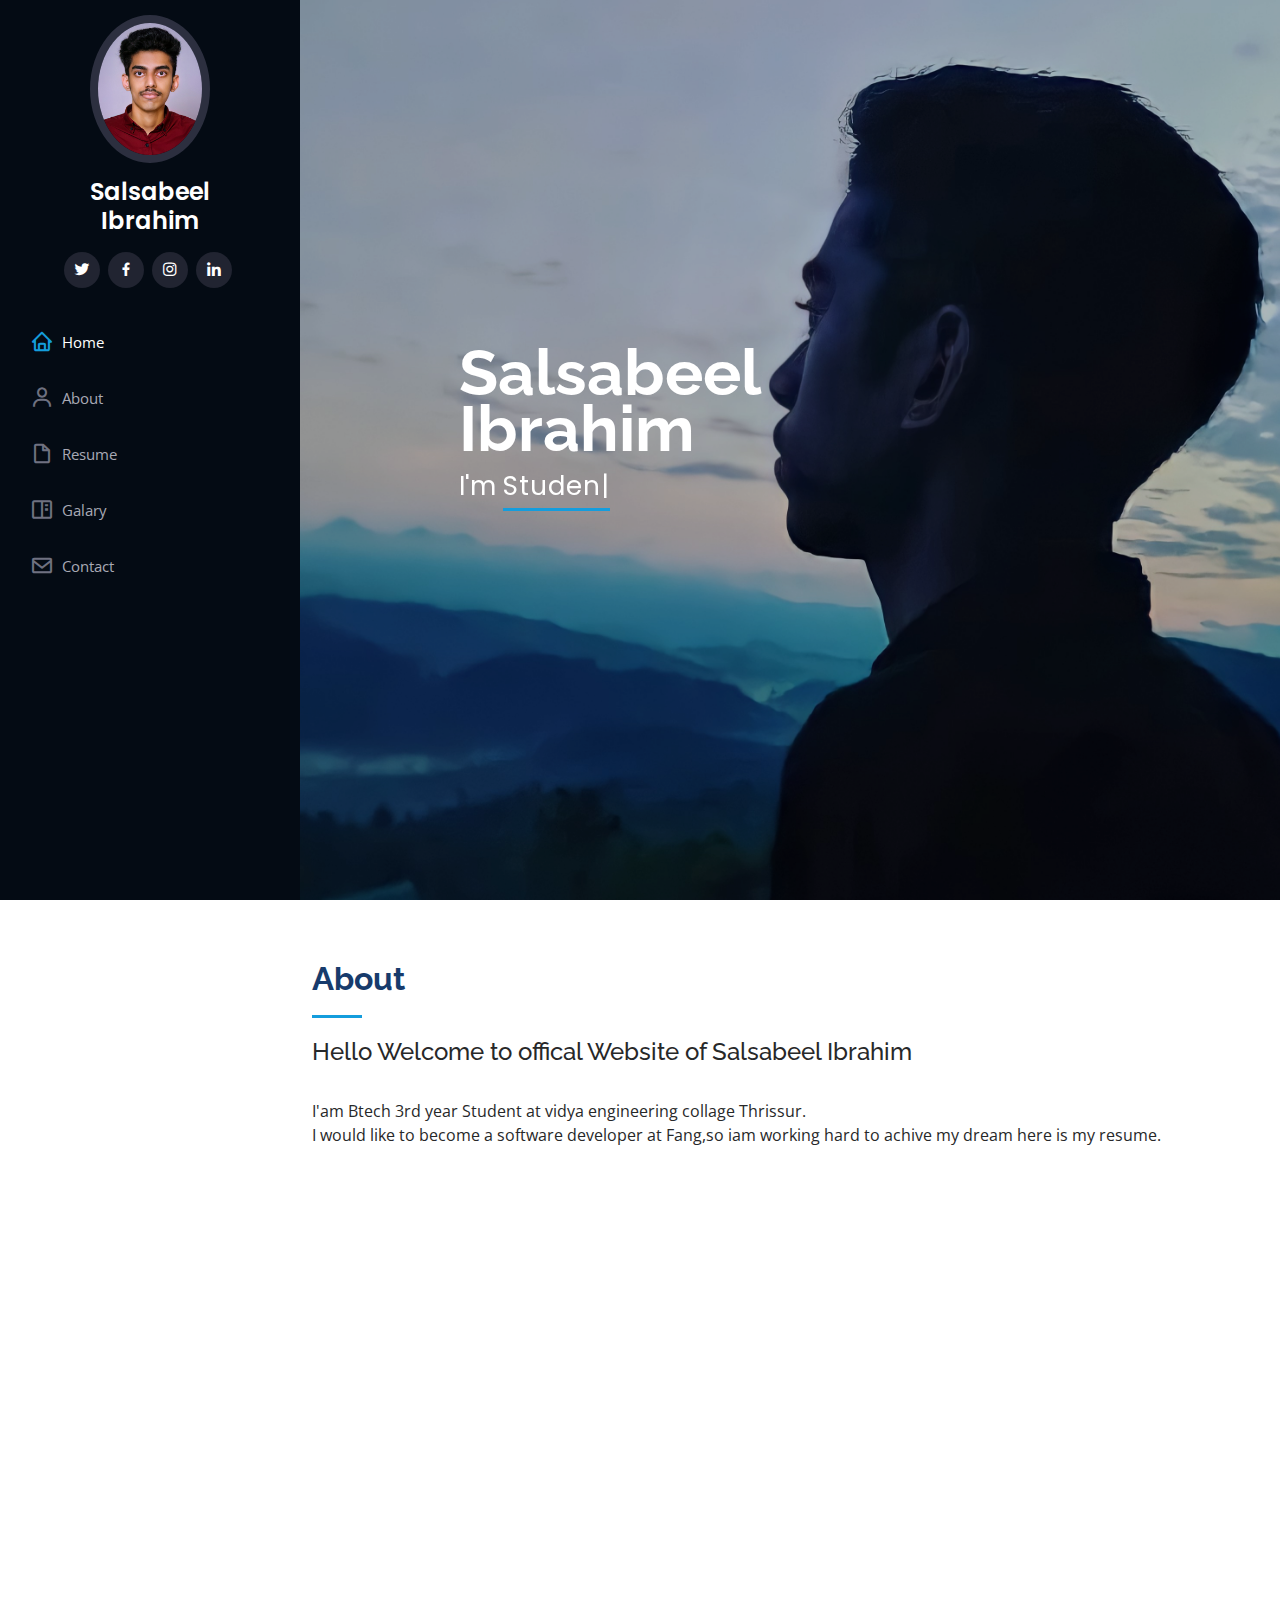
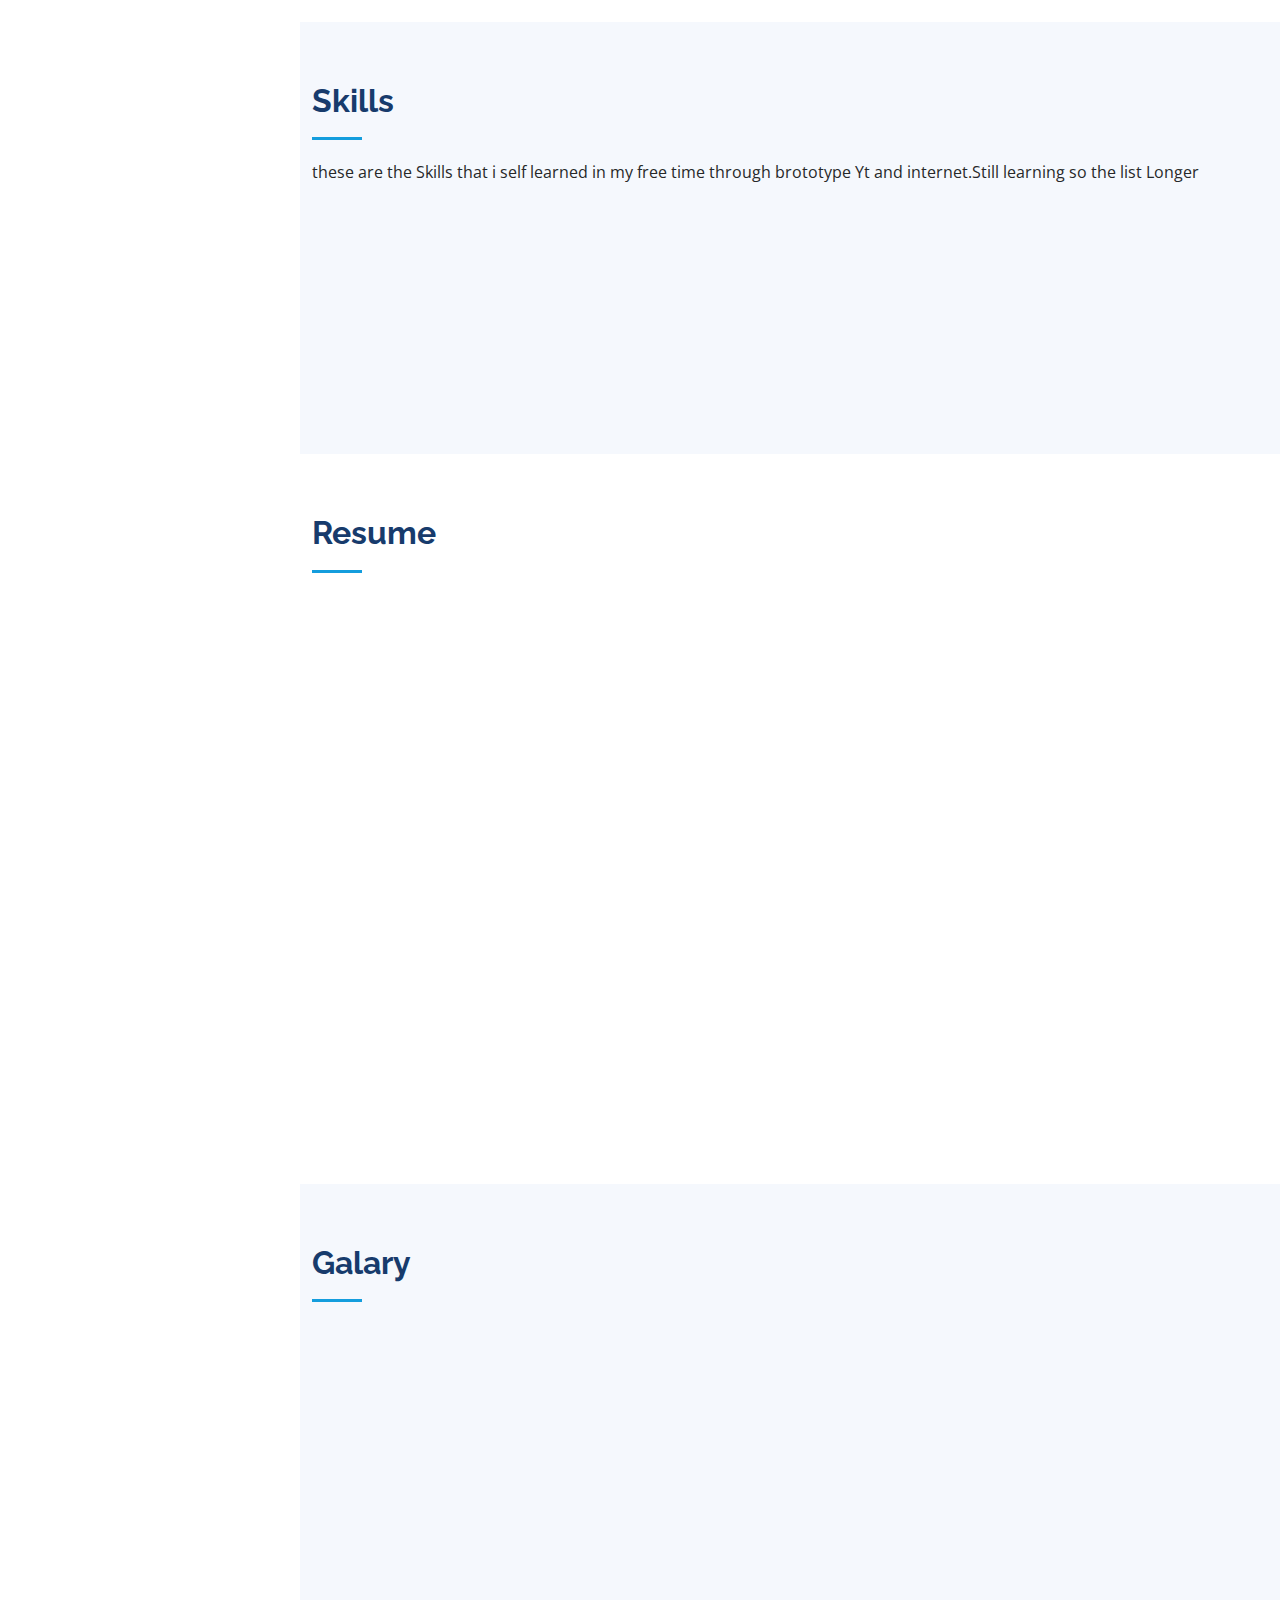
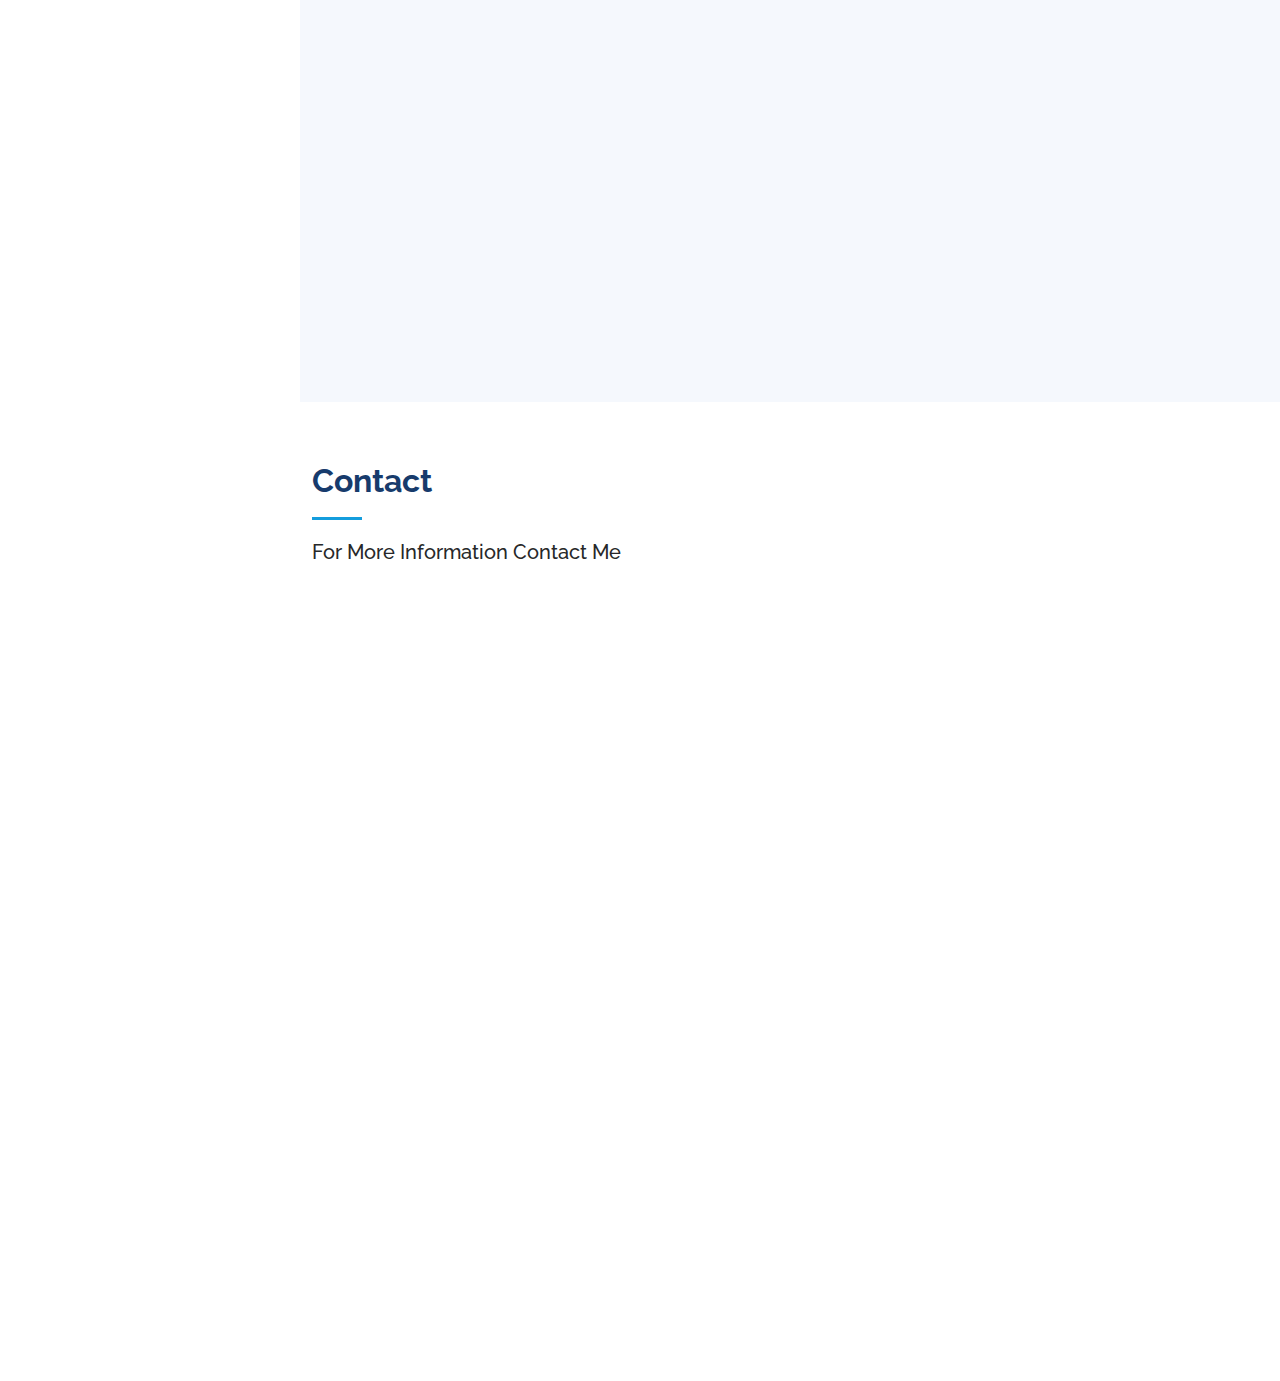
==== commit 73cae051: "Update index.html" ====
--- a/index.html
+++ b/index.html
@@ -405,20 +405,7 @@
   </main><!-- End #main -->
 
   <!-- ======= Footer ======= -->
-  <footer id="footer">
-    <div class="container">
-      <div class="copyright">
-        &copy; Copyright <strong><span>iPortfolio</span></strong>
-      </div>
-      <div class="credits">
-        <!-- All the links in the footer should remain intact. -->
-        <!-- You can delete the links only if you purchased the pro version. -->
-        <!-- Licensing information: https://bootstrapmade.com/license/ -->
-        <!-- Purchase the pro version with working PHP/AJAX contact form: https://bootstrapmade.com/iportfolio-bootstrap-portfolio-websites-template/ -->
-        Designed by <a href="https://bootstrapmade.com/">BootstrapMade</a>
-      </div>
-    </div>
-  </footer><!-- End  Footer -->
+<!-- End  Footer -->
 
   <a href="#" class="back-to-top d-flex align-items-center justify-content-center"><i class="bi bi-arrow-up-short"></i></a>
 
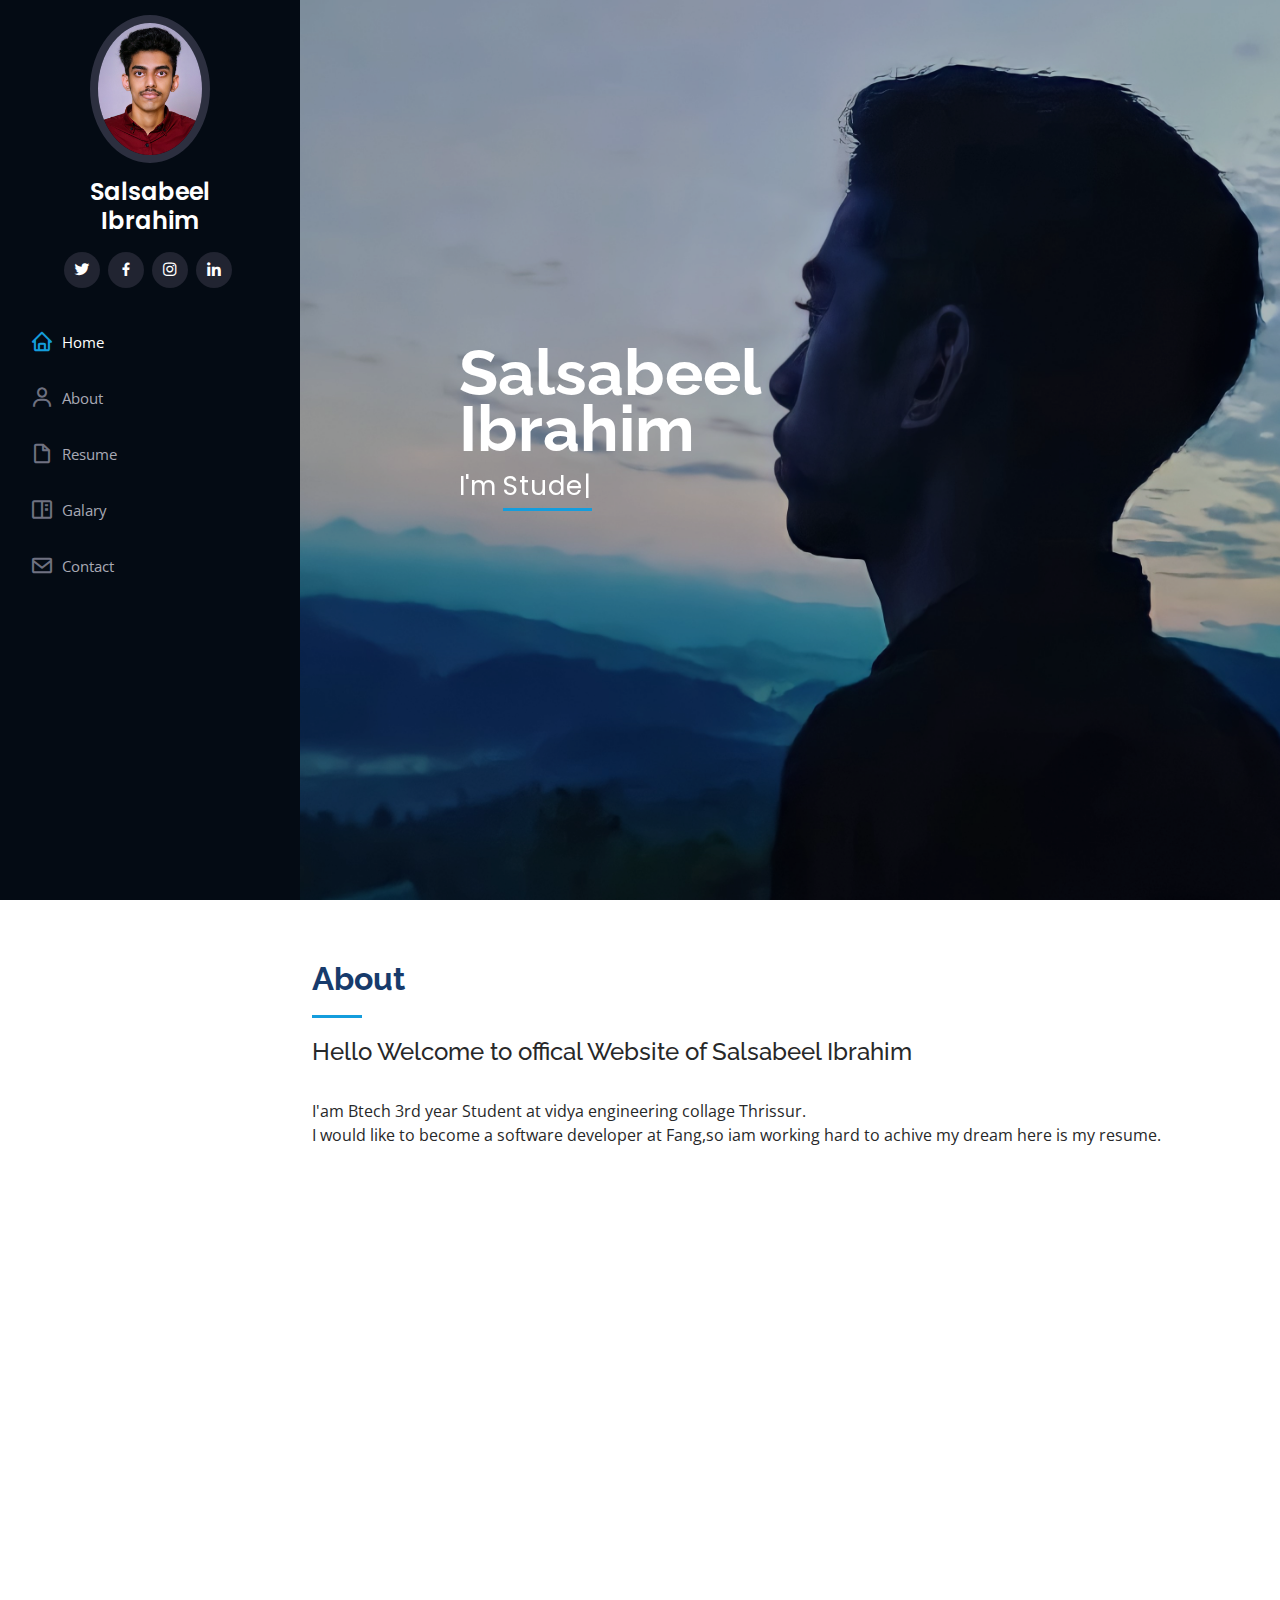
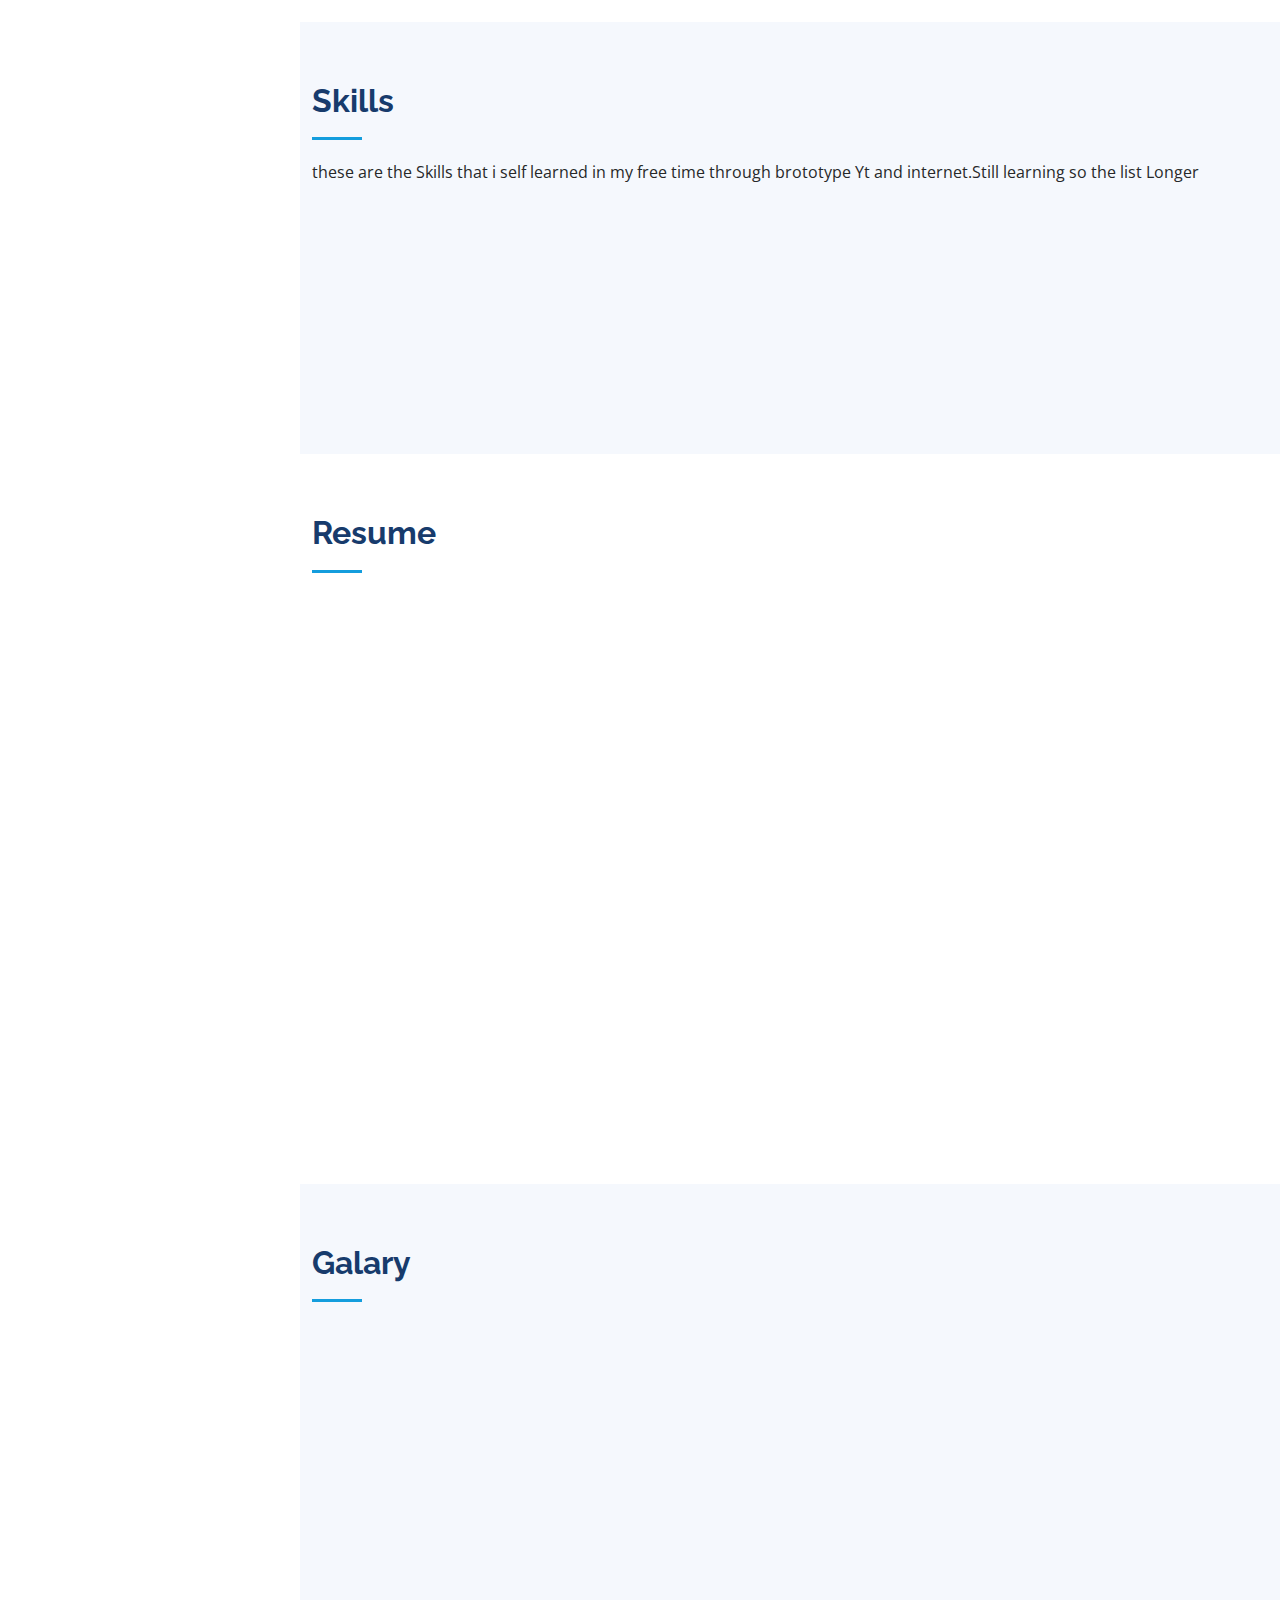
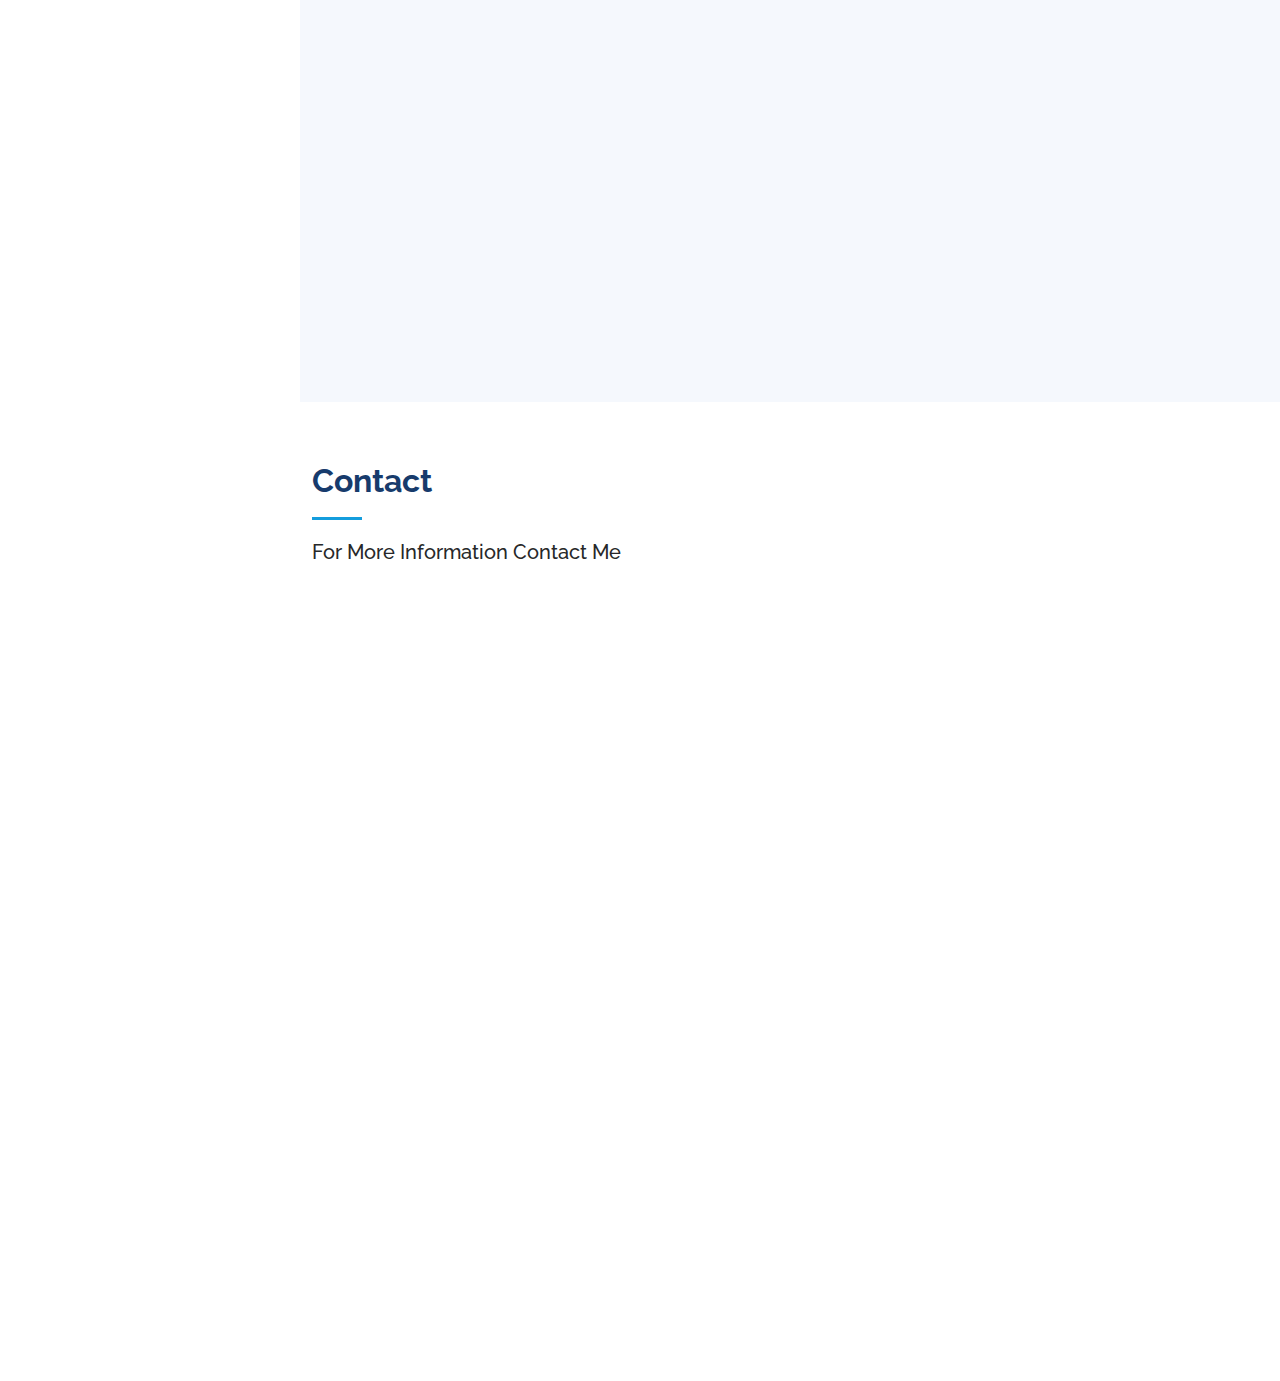
==== commit ed2a840d: "Update index.html" ====
--- a/index.html
+++ b/index.html
@@ -266,8 +266,8 @@
             <div class="portfolio-wrap">
               <img src="assets/img/portfolio/portfolio-1.jpg" class="img-fluid" alt="">
               <div class="portfolio-links">
-                <a href="assets/img/portfolio/portfolio-1.jpg" data-gallery="portfolioGallery" class="portfolio-lightbox" title="App 1"><i class="bx bx-plus"></i></a>
-                <a href="portfolio-details.html" title="More Details"><i class="bx bx-link"></i></a>
+                <a href="assets/img/portfolio/portfolio-1.jpg" data-gallery="portfolioGallery" class="portfolio-lightbox" title=""><i class="bx bx-plus"></i></a>
+               
               </div>
             </div>
           </div>
@@ -276,8 +276,8 @@
             <div class="portfolio-wrap">
               <img src="assets/img/portfolio/portfolio-2.jpg" class="img-fluid" alt="">
               <div class="portfolio-links">
-                <a href="assets/img/portfolio/portfolio-2.jpg" data-gallery="portfolioGallery" class="portfolio-lightbox" title="Web 3"><i class="bx bx-plus"></i></a>
-                <a href="portfolio-details.html" title="More Details"><i class="bx bx-link"></i></a>
+                <a href="assets/img/portfolio/portfolio-2.jpg" data-gallery="portfolioGallery" class="portfolio-lightbox" title=""><i class="bx bx-plus"></i></a>
+               
               </div>
             </div>
           </div>
@@ -286,8 +286,8 @@
             <div class="portfolio-wrap">
               <img src="assets/img/portfolio/portfolio-3.jpg" class="img-fluid" alt="">
               <div class="portfolio-links">
-                <a href="assets/img/portfolio/portfolio-3.jpg" data-gallery="portfolioGallery" class="portfolio-lightbox" title="App 2"><i class="bx bx-plus"></i></a>
-                <a href="portfolio-details.html" title="More Details"><i class="bx bx-link"></i></a>
+                <a href="assets/img/portfolio/portfolio-3.jpg" data-gallery="portfolioGallery" class="portfolio-lightbox" title=""><i class="bx bx-plus"></i></a>
+              
               </div>
             </div>
           </div>
@@ -296,8 +296,8 @@
             <div class="portfolio-wrap">
               <img src="assets/img/portfolio/portfolio-4.jpg" class="img-fluid" alt="">
               <div class="portfolio-links">
-                <a href="assets/img/portfolio/portfolio-4.jpg" data-gallery="portfolioGallery" class="portfolio-lightbox" title="Card 2"><i class="bx bx-plus"></i></a>
-                <a href="portfolio-details.html" title="More Details"><i class="bx bx-link"></i></a>
+                <a href="assets/img/portfolio/portfolio-4.jpg" data-gallery="portfolioGallery" class="portfolio-lightbox" title=""><i class="bx bx-plus"></i></a>
+             
               </div>
             </div>
           </div>
@@ -306,8 +306,8 @@
             <div class="portfolio-wrap">
               <img src="assets/img/portfolio/portfolio-5.jpg" class="img-fluid" alt="">
               <div class="portfolio-links">
-                <a href="assets/img/portfolio/portfolio-5.jpg" data-gallery="portfolioGallery" class="portfolio-lightbox" title="Web 2"><i class="bx bx-plus"></i></a>
-                <a href="portfolio-details.html" title="More Details"><i class="bx bx-link"></i></a>
+                <a href="assets/img/portfolio/portfolio-5.jpg" data-gallery="portfolioGallery" class="portfolio-lightbox" title=""><i class="bx bx-plus"></i></a>
+                
               </div>
             </div>
           </div>
@@ -316,8 +316,8 @@
             <div class="portfolio-wrap">
               <img src="assets/img/portfolio/portfolio-6.jpg" class="img-fluid" alt="">
               <div class="portfolio-links">
-                <a href="assets/img/portfolio/portfolio-6.jpg" data-gallery="portfolioGallery" class="portfolio-lightbox" title="App 3"><i class="bx bx-plus"></i></a>
-                <a href="portfolio-details.html" title="More Details"><i class="bx bx-link"></i></a>
+                <a href="assets/img/portfolio/portfolio-6.jpg" data-gallery="portfolioGallery" class="portfolio-lightbox" title=""><i class="bx bx-plus"></i></a>
+                
               </div>
             </div>
           </div>
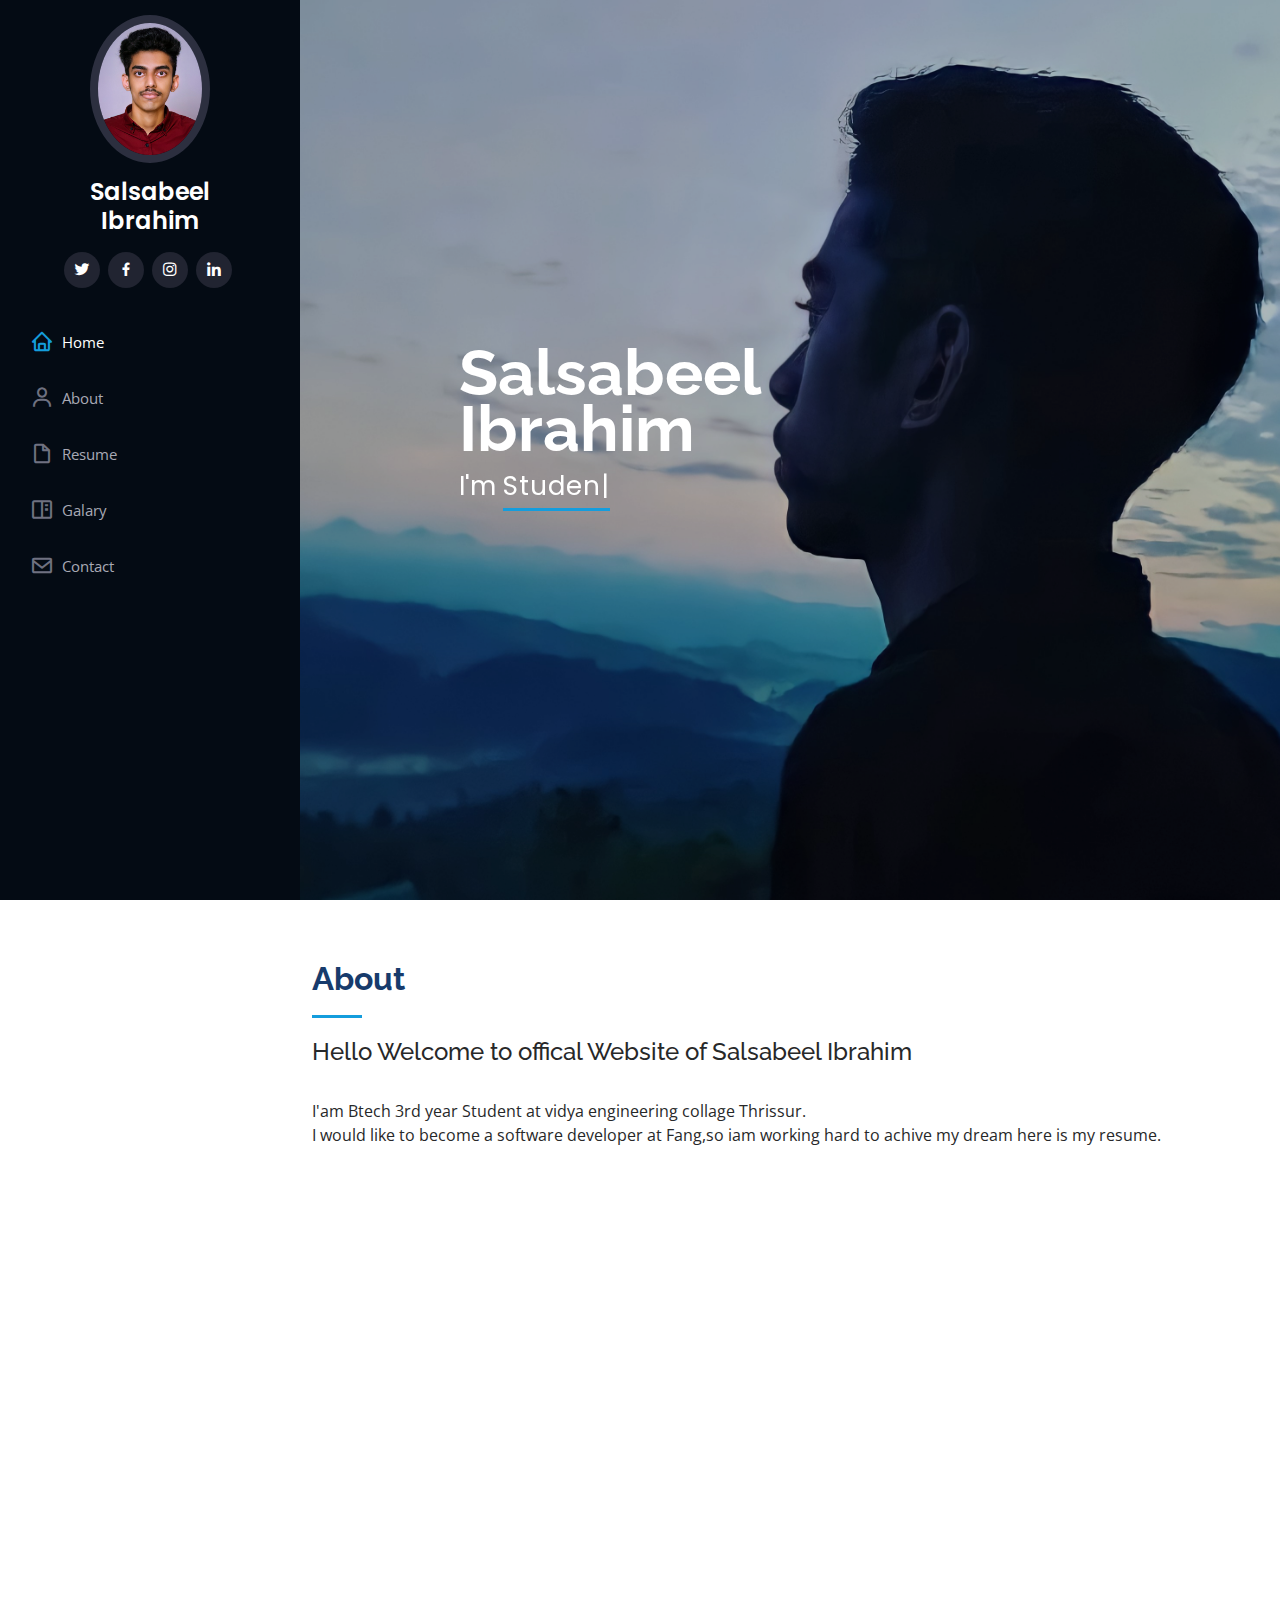
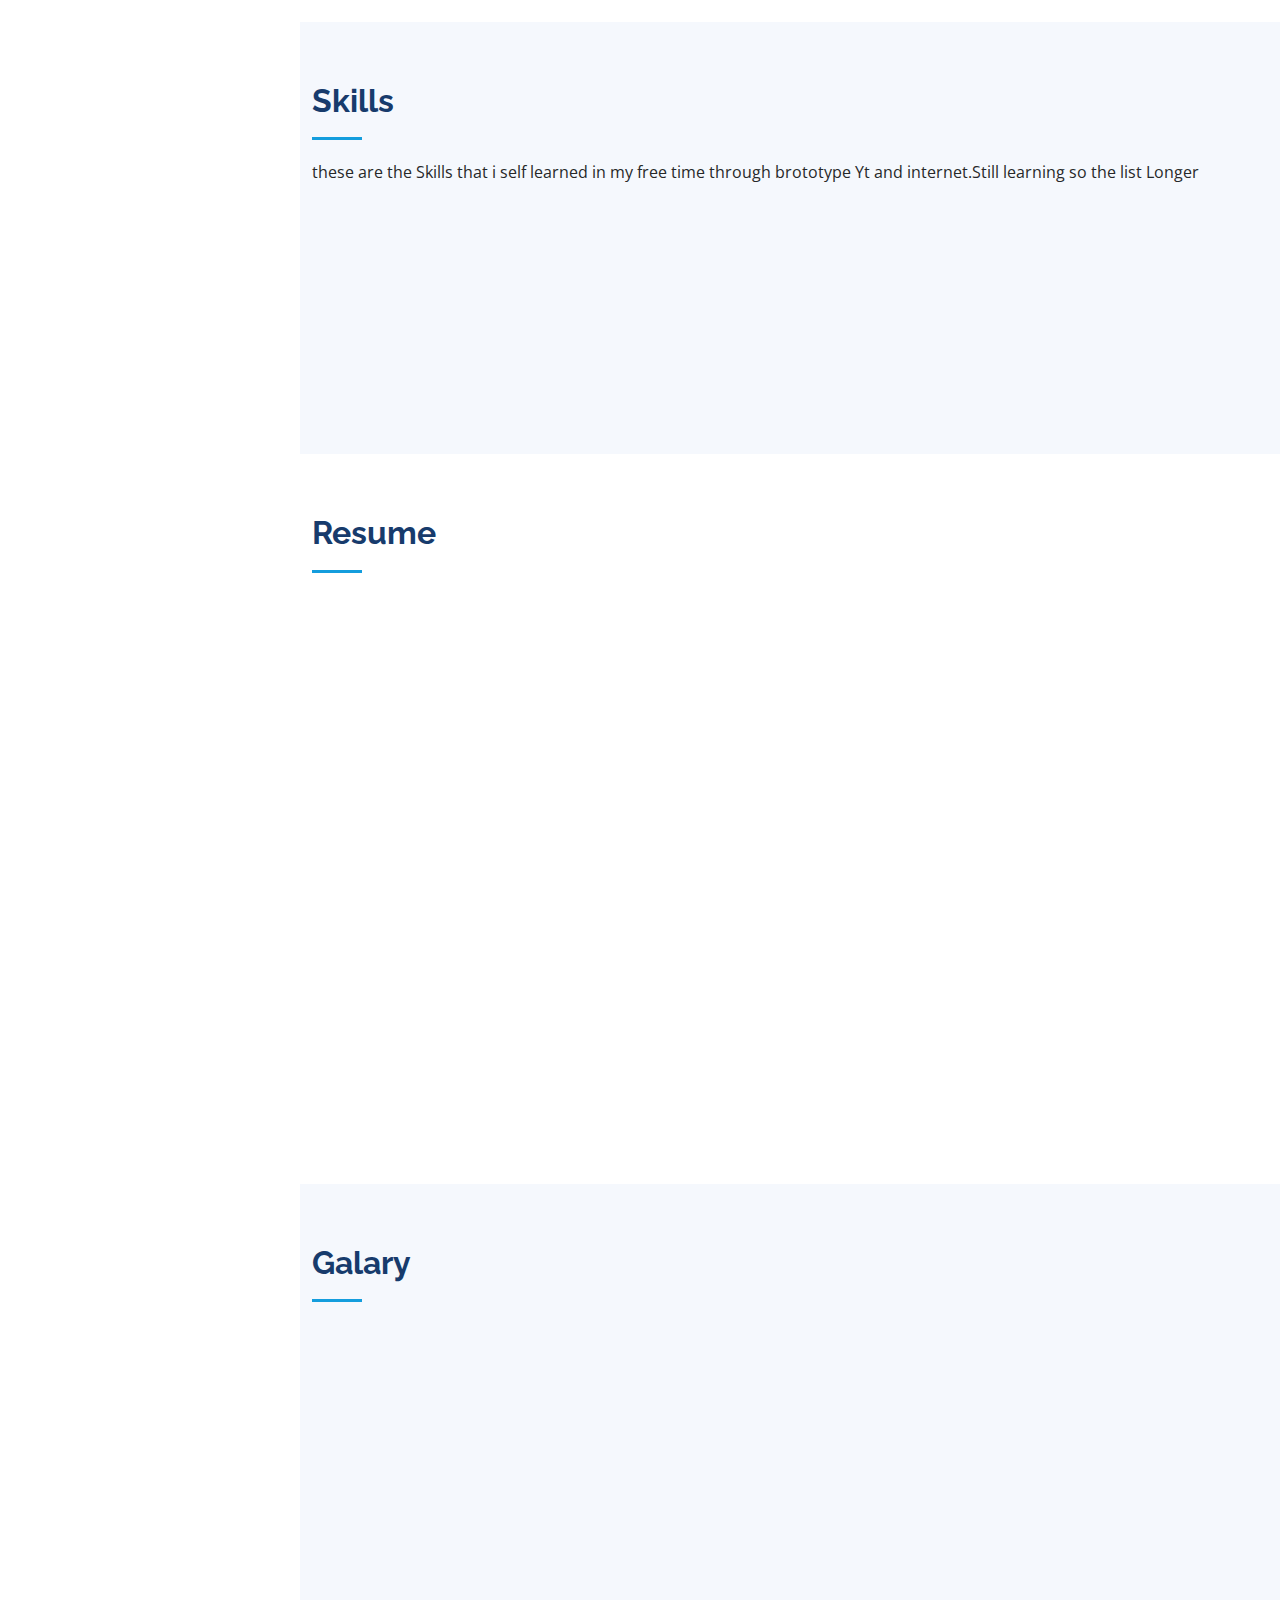
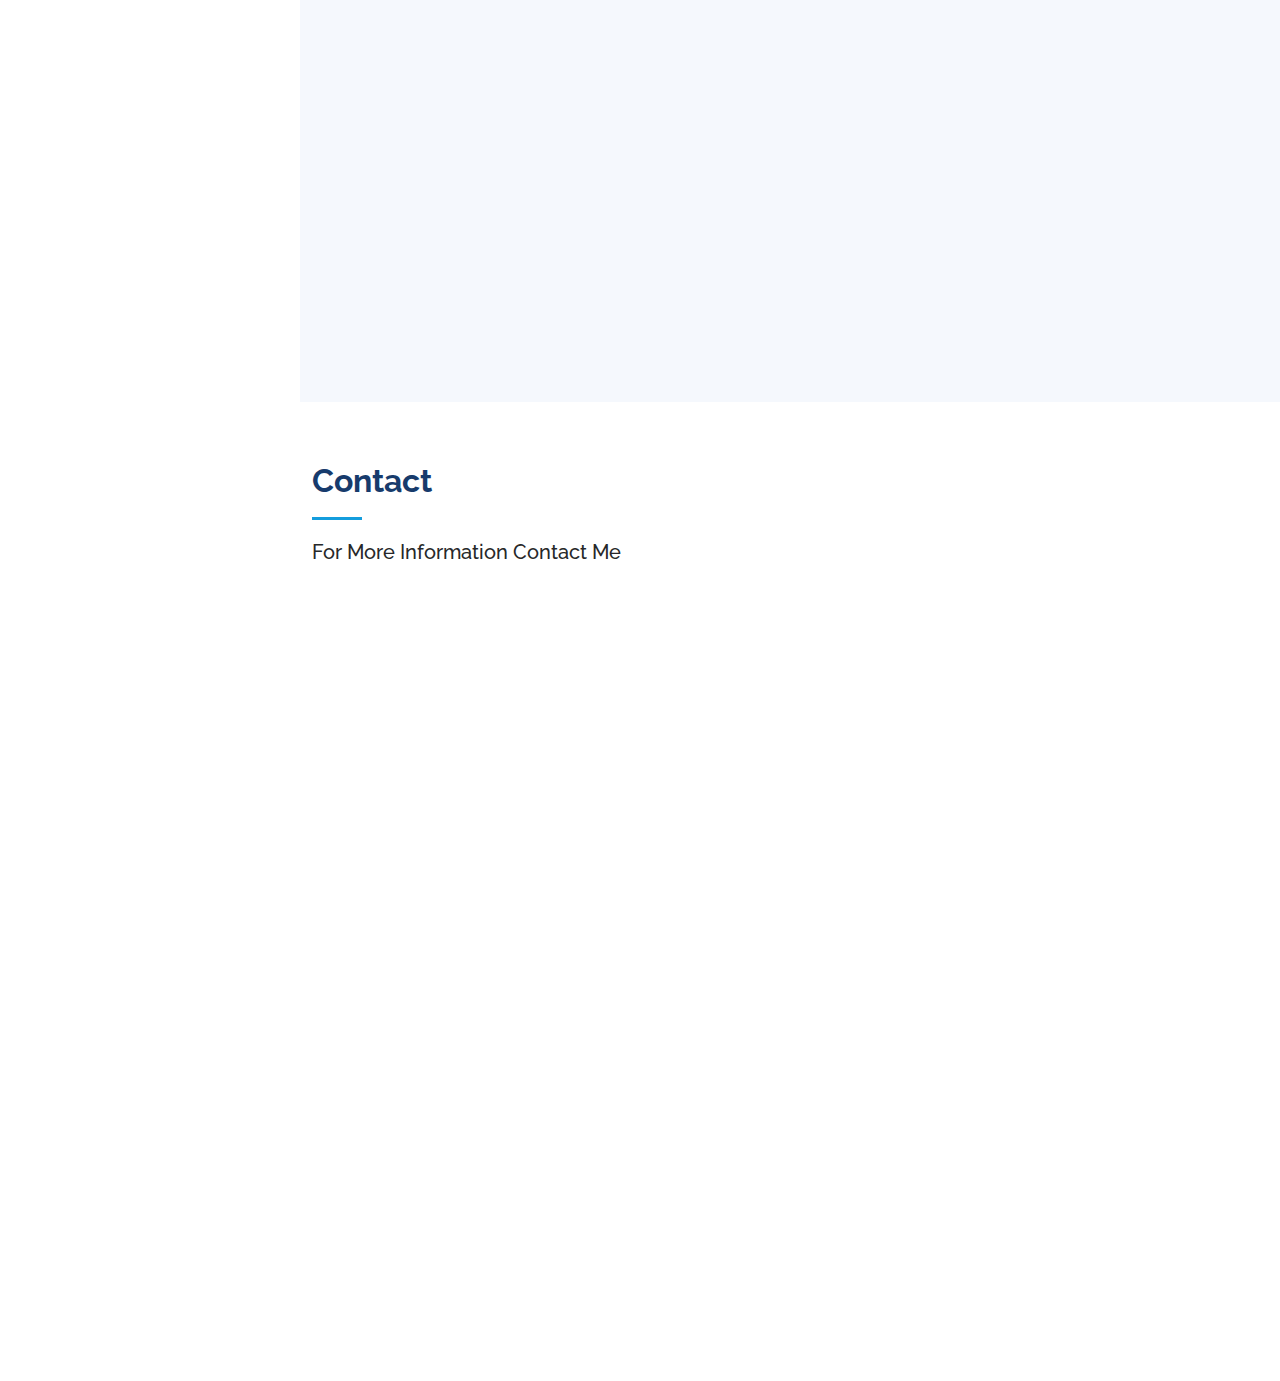
==== commit d63ed889: "Update index.html" ====
--- a/index.html
+++ b/index.html
@@ -94,7 +94,7 @@
               <div class="col-lg-6">
                 <ul>
                   <li><i class="bi bi-chevron-right"></i> <strong>Birthday:</strong> <span>17 Aug 2001</span></li>
-                  <li><i class="bi bi-chevron-right"></i> <strong>Website:</strong> <span>www.example.com</span></li>
+                  <li><i class="bi bi-chevron-right"></i> <strong>Website:</strong> <span>shorturl.at/jqrAS</span></li>
                   <li><i class="bi bi-chevron-right"></i> <strong>Phone:</strong> <span>+91 8129558456</span></li>
                   <li><i class="bi bi-chevron-right"></i> <strong>City:</strong> <span>Thrissur,Kerala, India</span></li>
                 </ul>
@@ -103,7 +103,7 @@
                 <ul>
                   <li><i class="bi bi-chevron-right"></i> <strong>Age:</strong> <span>20</span></li>
                   <li><i class="bi bi-chevron-right"></i> <strong>Degree:</strong> <span>Btech</span></li>
-                  <li><i class="bi bi-chevron-right"></i> <strong>PhEmailone:</strong> <span>salsabeelibrahim327@gmail.com</span></li>
+                  <li><i class="bi bi-chevron-right"></i> <strong>Email:</strong> <span>salsabeelibrahim327@gmail.com</span></li>
                   <li><i class="bi bi-chevron-right"></i> <strong>Freelance:</strong> <span>Available</span></li>
                 </ul>
               </div>
